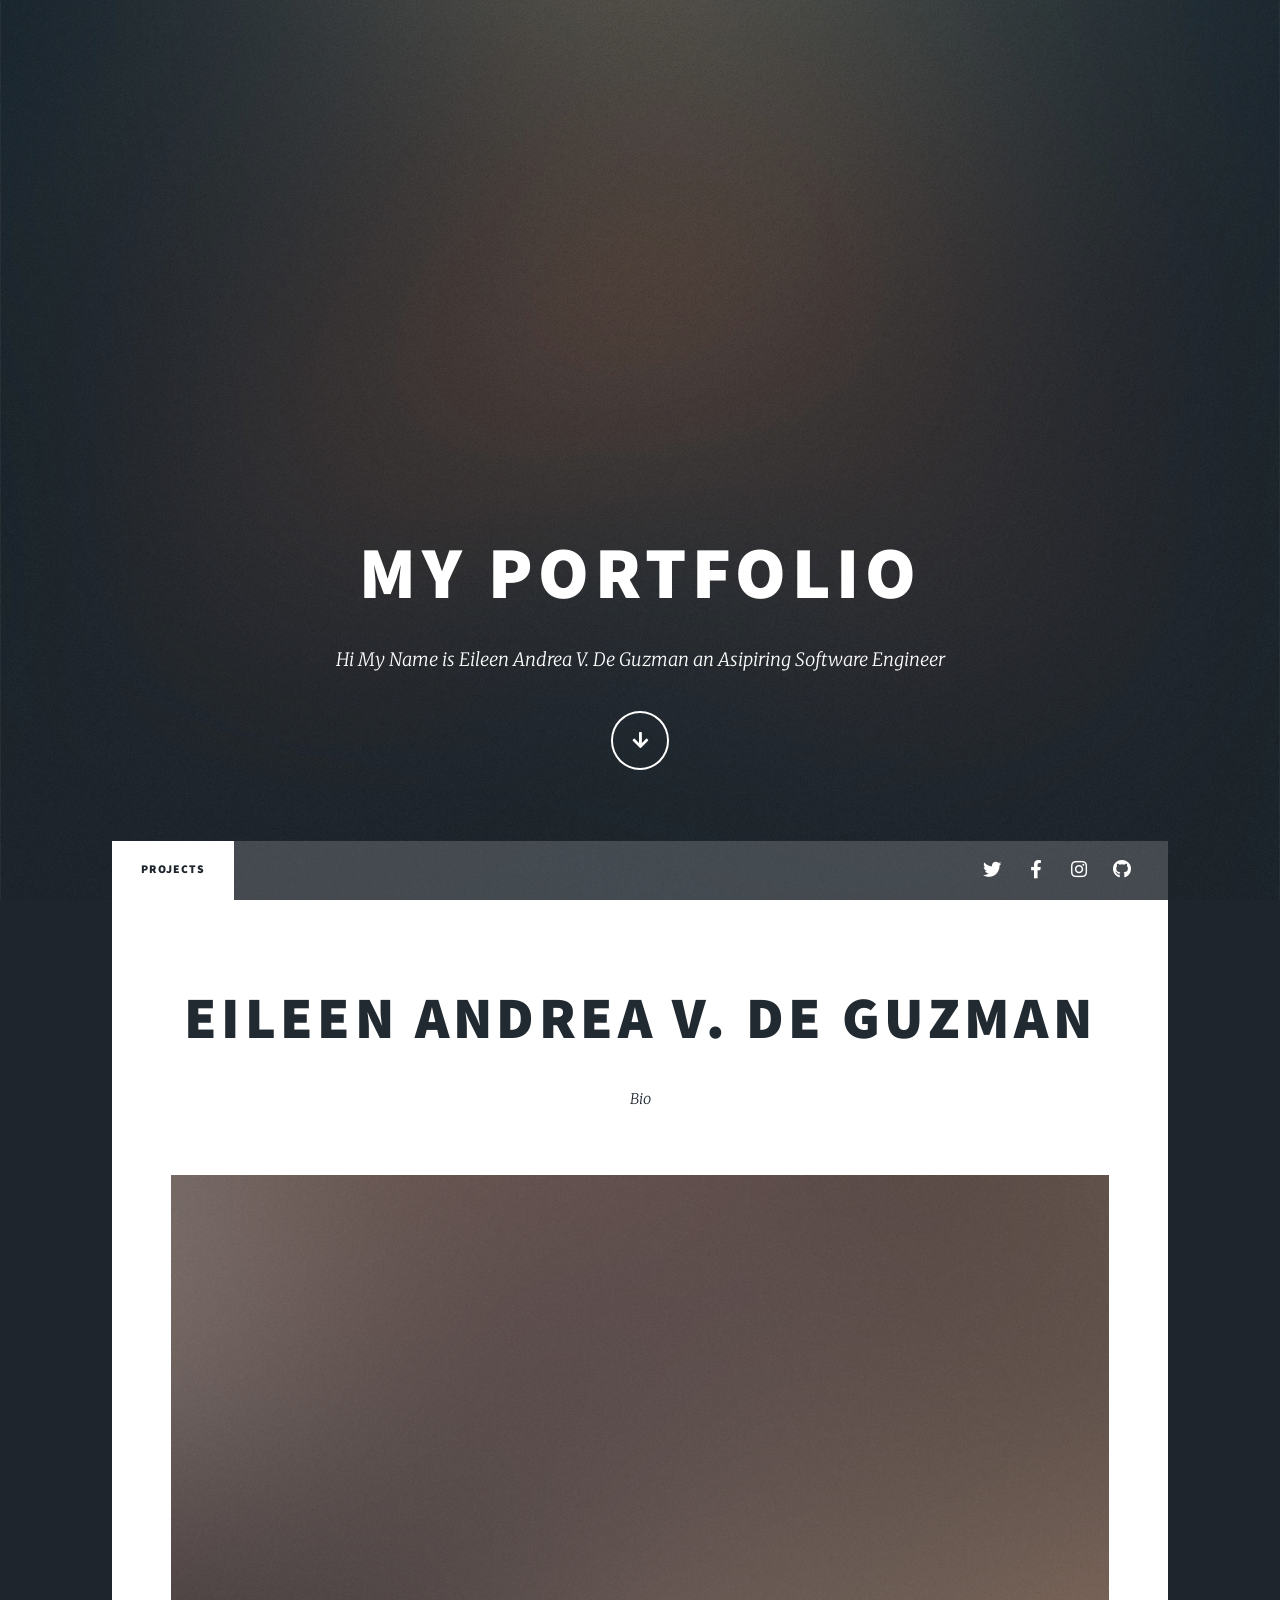
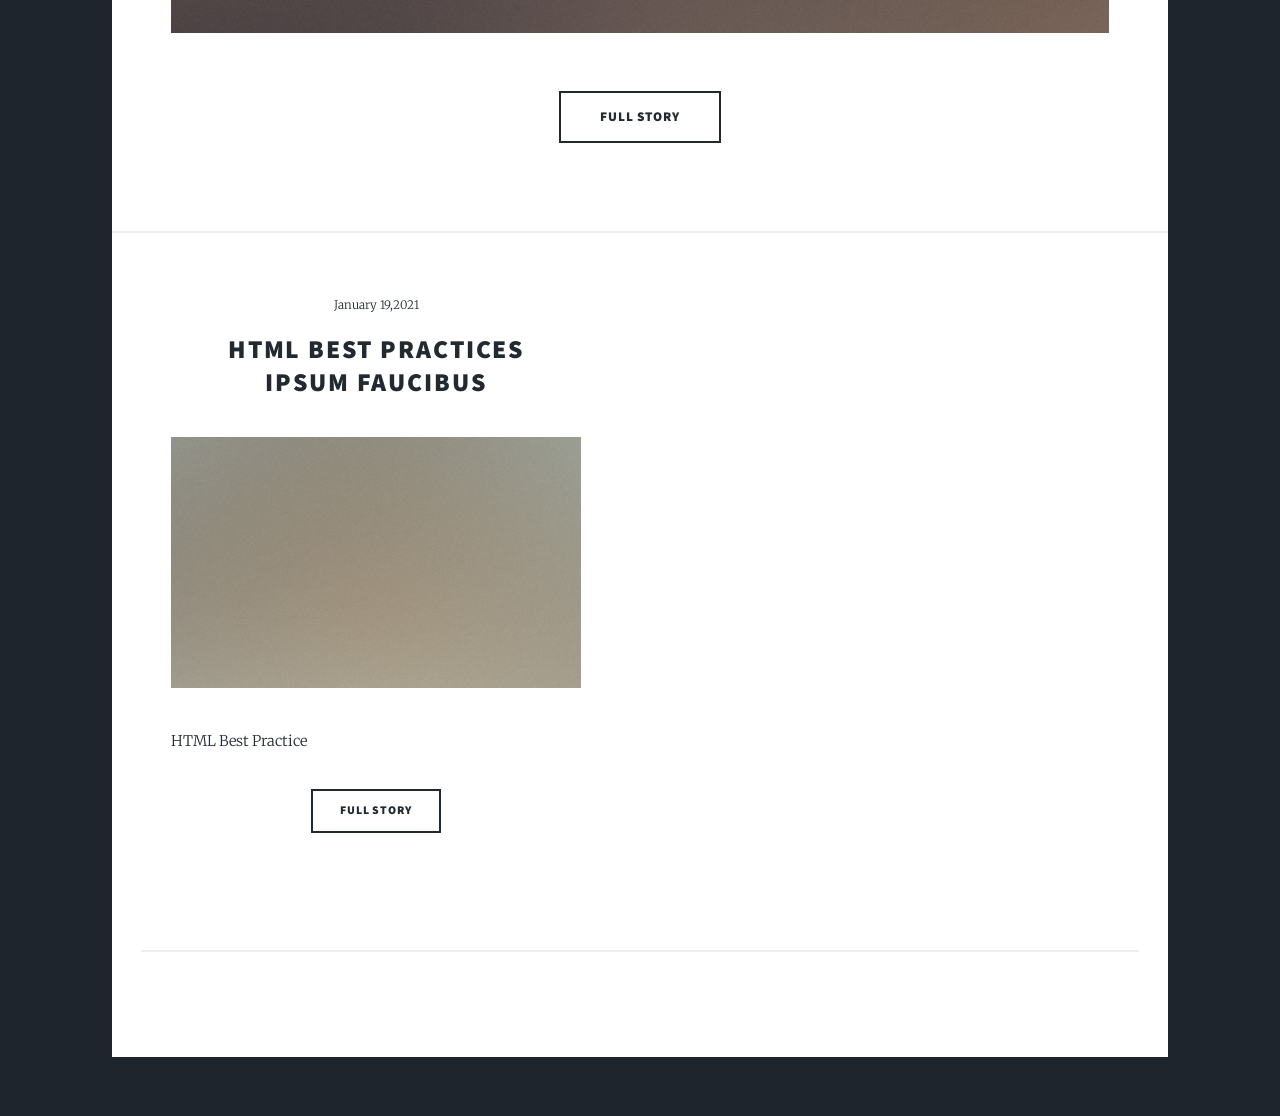
==== index.html @ 1e039e6c "portfolio" ====
<!DOCTYPE HTML>
<!--
	Massively by HTML5 UP
	html5up.net | @ajlkn
	Free for personal and commercial use under the CCA 3.0 license (html5up.net/license)
-->
<html>
	<head>
		<title>My Portfolio</title>
		<meta charset="utf-8" />
		<meta name="viewport" content="width=device-width, initial-scale=1, user-scalable=no" />
		<link rel="stylesheet" href="assets/css/main.css" />
		<noscript><link rel="stylesheet" href="assets/css/noscript.css" /></noscript>
	</head>
	<body class="is-preload">

		<!-- Wrapper -->
			<div id="wrapper" class="fade-in">

				<!-- Intro -->
					<div id="intro">
						<h1>My Portfolio</h1>
						<p>Hi My Name is Eileen Andrea V. De Guzman an Asipiring Software Engineer</p>
						<ul class="actions">
							<li><a href="#header" class="button icon solid solo fa-arrow-down scrolly">Continue</a></li>
						</ul>
					</div>

				<!-- Header -->
					<header id="header">
						<a href="index.html" class="logo">Massively</a>
					</header>

				<!-- Nav -->
					<nav id="nav">
						<ul class="links">
							<li class="active"><a href="index.html">Projects</a></li>
							
						</ul>
						<ul class="icons">
							<li><a href="#" class="icon brands fa-twitter"><span class="label">Twitter</span></a></li>
							<li><a href="#" class="icon brands fa-facebook-f"><span class="label">Facebook</span></a></li>
							<li><a href="#" class="icon brands fa-instagram"><span class="label">Instagram</span></a></li>
							<li><a href="#" class="icon brands fa-github"><span class="label">GitHub</span></a></li>
						</ul>
					</nav>

				<!-- Main -->
					<div id="main">

						<!-- Featured Post -->
							<article class="post featured">
								<header class="major">
									<h2><a href="#">Eileen Andrea V. De Guzman</a></h2>
									<p>Bio</p>
								</header>
								<a href="#" class="image main"><img src="images/pic01.jpg" alt="" /></a>
								<ul class="actions special">
									<li><a href="#" class="button large">Full Story</a></li>
								</ul>
							</article>

						<!-- Posts -->
							<section class="posts">
								<article>
									<header>
										<span class="date">January 19,2021</span>
										<h2><a href="#">HTML Best Practices<br />
										ipsum faucibus</a></h2>
									</header>
									<a href="#" class="image fit"><img src="images/pic02.jpg" alt="" /></a>
									<p>HTML Best Practice</p>
									<ul class="actions special">
										<li><a href="#" class="button">Full Story</a></li>
									</ul>
								</article>
								
							</section>

						<!-- Footer -->

				<!-- Copyright -->
					<div id="copyright">
						<ul><li>&copy; Untitled</li><li>Design: <a href="https://html5up.net">HTML5 UP</a></li></ul>
					</div>

			</div>

		<!-- Scripts -->
			<script src="assets/js/jquery.min.js"></script>
			<script src="assets/js/jquery.scrollex.min.js"></script>
			<script src="assets/js/jquery.scrolly.min.js"></script>
			<script src="assets/js/browser.min.js"></script>
			<script src="assets/js/breakpoints.min.js"></script>
			<script src="assets/js/util.js"></script>
			<script src="assets/js/main.js"></script>

	</body>
</html>
---- assets/css/main.css ----
@import url(fontawesome-all.min.css);
@import url("https://fonts.googleapis.com/css?family=Merriweather:300,700,300italic,700italic|Source+Sans+Pro:900");

/*
	Massively by HTML5 UP
	html5up.net | @ajlkn
	Free for personal and commercial use under the CCA 3.0 license (html5up.net/license)
*/

html, body, div, span, applet, object,
iframe, h1, h2, h3, h4, h5, h6, p, blockquote,
pre, a, abbr, acronym, address, big, cite,
code, del, dfn, em, img, ins, kbd, q, s, samp,
small, strike, strong, sub, sup, tt, var, b,
u, i, center, dl, dt, dd, ol, ul, li, fieldset,
form, label, legend, table, caption, tbody,
tfoot, thead, tr, th, td, article, aside,
canvas, details, embed, figure, figcaption,
footer, header, hgroup, menu, nav, output, ruby,
section, summary, time, mark, audio, video {
	margin: 0;
	padding: 0;
	border: 0;
	font-size: 100%;
	font: inherit;
	vertical-align: baseline;}

article, aside, details, figcaption, figure,
footer, header, hgroup, menu, nav, section {
	display: block;}

body {
	line-height: 1;
}

ol, ul {
	list-style: none;
}

blockquote, q {
	quotes: none;
}

	blockquote:before, blockquote:after, q:before, q:after {
		content: '';
		content: none;
	}

table {
	border-collapse: collapse;
	border-spacing: 0;
}

body {
	-webkit-text-size-adjust: none;
}

mark {
	background-color: transparent;
	color: inherit;
}

input::-moz-focus-inner {
	border: 0;
	padding: 0;
}

input, select, textarea {
	-moz-appearance: none;
	-webkit-appearance: none;
	-ms-appearance: none;
	appearance: none;
}

/* Basic */

	@-ms-viewport {
		width: device-width;
	}

	body {
		-ms-overflow-style: scrollbar;
	}

	@media screen and (max-width: 480px) {

		html, body {
			min-width: 320px;
		}

	}

	html {
		box-sizing: border-box;
	}

	*, *:before, *:after {
		box-sizing: inherit;
	}

	body {
		background-color: #1e252d;
	}

		body.is-preload *, body.is-preload *:before, body.is-preload *:after {
			-moz-animation: none !important;
			-webkit-animation: none !important;
			-ms-animation: none !important;
			animation: none !important;
			-moz-transition: none !important;
			-webkit-transition: none !important;
			-ms-transition: none !important;
			transition: none !important;
		}

/* Type */

	html {
		font-size: 16pt;
	}

		@media screen and (max-width: 1680px) {

			html {
				font-size: 12pt;
			}

		}

		@media screen and (max-width: 1280px) {

			html {
				font-size: 11pt;
			}

		}

		@media screen and (max-width: 360px) {

			html {
				font-size: 10pt;
			}

		}

	body {
		color: #212931;
	}

	body, input, select, textarea {
		font-family: "Merriweather", Georgia, serif;
		font-weight: 300;
		font-size: 1rem;
		line-height: 2.375;
	}

	a {
		-moz-transition: color 0.2s ease-in-out, background-color 0.2s ease-in-out, border-color 0.2s ease-in-out, box-shadow 0.2s ease-in-out;
		-webkit-transition: color 0.2s ease-in-out, background-color 0.2s ease-in-out, border-color 0.2s ease-in-out, box-shadow 0.2s ease-in-out;
		-ms-transition: color 0.2s ease-in-out, background-color 0.2s ease-in-out, border-color 0.2s ease-in-out, box-shadow 0.2s ease-in-out;
		transition: color 0.2s ease-in-out, background-color 0.2s ease-in-out, border-color 0.2s ease-in-out, box-shadow 0.2s ease-in-out;
		border-bottom: dotted 1px;
		text-decoration: none;
	}

		a:hover {
			border-bottom-color: transparent;
		}

	strong, b {
		font-weight: 600;
	}

	em, i {
		font-style: italic;
	}

	p {
		text-align: justify;
		margin: 0 0 2rem 0;
	}

	h1, h2, h3, h4, h5, h6 {
		font-family: "Source Sans Pro", Helvetica, sans-serif;
		font-weight: 900;
		line-height: 1.5;
		letter-spacing: 0.075em;
		text-transform: uppercase;
		margin: 0 0 1rem 0;
	}

		h1 a, h2 a, h3 a, h4 a, h5 a, h6 a {
			border-bottom: 0;
			color: inherit;
			text-decoration: none;
		}

	h1 {
		font-size: 4rem;
		line-height: 1.1;
		margin: 0 0 2rem 0;
	}

	h2 {
		font-size: 1.75rem;
		line-height: 1.3;
		margin: 0 0 1.5rem 0;
	}

	h3 {
		font-size: 1.25rem;
		margin: 0 0 1.5rem 0;
	}

	h4 {
		font-size: 1rem;
	}

	h5 {
		font-size: 0.9rem;
	}

	h6 {
		font-size: 0.8rem;
	}

	sub {
		font-size: 0.8rem;
		position: relative;
		top: 0.5rem;
	}

	sup {
		font-size: 0.8rem;
		position: relative;
		top: -0.5rem;
	}

	blockquote {
		border-left: solid 4px;
		font-style: italic;
		margin: 0 0 2rem 0;
		padding: 0.5rem 0 0.5rem 2rem;
	}

	code {
		border: solid 2px;
		font-family: "Courier New", monospace;
		font-size: 0.9rem;
		margin: 0 0.25rem;
		padding: 0.25rem 0.65rem;
	}

	pre {
		-webkit-overflow-scrolling: touch;
		font-family: "Courier New", monospace;
		font-size: 0.9rem;
		margin: 0 0 2rem 0;
	}

		pre code {
			display: block;
			line-height: 1.75;
			padding: 1rem 1.5rem;
			overflow-x: auto;
		}

	hr {
		border: 0;
		border-bottom: solid 2px;
		margin: 3rem 0;
	}

		hr.major {
			margin: 5rem 0;
		}

	.align-left {
		text-align: left;
	}

	.align-center {
		text-align: center;
	}

	.align-right {
		text-align: right;
	}

	input, select, textarea {
		color: #212931;
	}

	a {
		color: #212931;
		border-bottom-color: rgba(33, 41, 49, 0.5);
	}

		a:hover {
			border-bottom-color: transparent;
			color: #18bfef !important;
		}

	strong, b {
		color: #212931;
	}

	h1, h2, h3, h4, h5, h6 {
		color: #212931;
	}

	blockquote {
		border-left-color: #eeeeee;
	}

	code {
		background: rgba(220, 220, 220, 0.25);
		border-color: #eeeeee;
	}

	hr {
		border-bottom-color: #eeeeee;
	}

/* Row */

	.row {
		display: flex;
		flex-wrap: wrap;
		box-sizing: border-box;
		align-items: stretch;
	}

		.row > * {
			box-sizing: border-box;
		}

		.row.gtr-uniform > * > :last-child {
			margin-bottom: 0;
		}

		.row.aln-left {
			justify-content: flex-start;
		}

		.row.aln-center {
			justify-content: center;
		}

		.row.aln-right {
			justify-content: flex-end;
		}

		.row.aln-top {
			align-items: flex-start;
		}

		.row.aln-middle {
			align-items: center;
		}

		.row.aln-bottom {
			align-items: flex-end;
		}

		.row > .imp {
			order: -1;
		}

		.row > .col-1 {
			width: 8.33333%;
		}

		.row > .off-1 {
			margin-left: 8.33333%;
		}

		.row > .col-2 {
			width: 16.66667%;
		}

		.row > .off-2 {
			margin-left: 16.66667%;
		}

		.row > .col-3 {
			width: 25%;
		}

		.row > .off-3 {
			margin-left: 25%;
		}

		.row > .col-4 {
			width: 33.33333%;
		}

		.row > .off-4 {
			margin-left: 33.33333%;
		}

		.row > .col-5 {
			width: 41.66667%;
		}

		.row > .off-5 {
			margin-left: 41.66667%;
		}

		.row > .col-6 {
			width: 50%;
		}

		.row > .off-6 {
			margin-left: 50%;
		}

		.row > .col-7 {
			width: 58.33333%;
		}

		.row > .off-7 {
			margin-left: 58.33333%;
		}

		.row > .col-8 {
			width: 66.66667%;
		}

		.row > .off-8 {
			margin-left: 66.66667%;
		}

		.row > .col-9 {
			width: 75%;
		}

		.row > .off-9 {
			margin-left: 75%;
		}

		.row > .col-10 {
			width: 83.33333%;
		}

		.row > .off-10 {
			margin-left: 83.33333%;
		}

		.row > .col-11 {
			width: 91.66667%;
		}

		.row > .off-11 {
			margin-left: 91.66667%;
		}

		.row > .col-12 {
			width: 100%;
		}

		.row > .off-12 {
			margin-left: 100%;
		}

		.row.gtr-0 {
			margin-top: 0;
			margin-left: 0rem;
		}

			.row.gtr-0 > * {
				padding: 0 0 0 0rem;
			}

			.row.gtr-0.gtr-uniform {
				margin-top: 0rem;
			}

				.row.gtr-0.gtr-uniform > * {
					padding-top: 0rem;
				}

		.row.gtr-25 {
			margin-top: 0;
			margin-left: -0.375rem;
		}

			.row.gtr-25 > * {
				padding: 0 0 0 0.375rem;
			}

			.row.gtr-25.gtr-uniform {
				margin-top: -0.375rem;
			}

				.row.gtr-25.gtr-uniform > * {
					padding-top: 0.375rem;
				}

		.row.gtr-50 {
			margin-top: 0;
			margin-left: -0.75rem;
		}

			.row.gtr-50 > * {
				padding: 0 0 0 0.75rem;
			}

			.row.gtr-50.gtr-uniform {
				margin-top: -0.75rem;
			}

				.row.gtr-50.gtr-uniform > * {
					padding-top: 0.75rem;
				}

		.row {
			margin-top: 0;
			margin-left: -1.5rem;
		}

			.row > * {
				padding: 0 0 0 1.5rem;
			}

			.row.gtr-uniform {
				margin-top: -1.5rem;
			}

				.row.gtr-uniform > * {
					padding-top: 1.5rem;
				}

		.row.gtr-150 {
			margin-top: 0;
			margin-left: -2.25rem;
		}

			.row.gtr-150 > * {
				padding: 0 0 0 2.25rem;
			}

			.row.gtr-150.gtr-uniform {
				margin-top: -2.25rem;
			}

				.row.gtr-150.gtr-uniform > * {
					padding-top: 2.25rem;
				}

		.row.gtr-200 {
			margin-top: 0;
			margin-left: -3rem;
		}

			.row.gtr-200 > * {
				padding: 0 0 0 3rem;
			}

			.row.gtr-200.gtr-uniform {
				margin-top: -3rem;
			}

				.row.gtr-200.gtr-uniform > * {
					padding-top: 3rem;
				}

		@media screen and (max-width: 1680px) {

			.row {
				display: flex;
				flex-wrap: wrap;
				box-sizing: border-box;
				align-items: stretch;
			}

				.row > * {
					box-sizing: border-box;
				}

				.row.gtr-uniform > * > :last-child {
					margin-bottom: 0;
				}

				.row.aln-left {
					justify-content: flex-start;
				}

				.row.aln-center {
					justify-content: center;
				}

				.row.aln-right {
					justify-content: flex-end;
				}

				.row.aln-top {
					align-items: flex-start;
				}

				.row.aln-middle {
					align-items: center;
				}

				.row.aln-bottom {
					align-items: flex-end;
				}

				.row > .imp-xlarge {
					order: -1;
				}

				.row > .col-1-xlarge {
					width: 8.33333%;
				}

				.row > .off-1-xlarge {
					margin-left: 8.33333%;
				}

				.row > .col-2-xlarge {
					width: 16.66667%;
				}

				.row > .off-2-xlarge {
					margin-left: 16.66667%;
				}

				.row > .col-3-xlarge {
					width: 25%;
				}

				.row > .off-3-xlarge {
					margin-left: 25%;
				}

				.row > .col-4-xlarge {
					width: 33.33333%;
				}

				.row > .off-4-xlarge {
					margin-left: 33.33333%;
				}

				.row > .col-5-xlarge {
					width: 41.66667%;
				}

				.row > .off-5-xlarge {
					margin-left: 41.66667%;
				}

				.row > .col-6-xlarge {
					width: 50%;
				}

				.row > .off-6-xlarge {
					margin-left: 50%;
				}

				.row > .col-7-xlarge {
					width: 58.33333%;
				}

				.row > .off-7-xlarge {
					margin-left: 58.33333%;
				}

				.row > .col-8-xlarge {
					width: 66.66667%;
				}

				.row > .off-8-xlarge {
					margin-left: 66.66667%;
				}

				.row > .col-9-xlarge {
					width: 75%;
				}

				.row > .off-9-xlarge {
					margin-left: 75%;
				}

				.row > .col-10-xlarge {
					width: 83.33333%;
				}

				.row > .off-10-xlarge {
					margin-left: 83.33333%;
				}

				.row > .col-11-xlarge {
					width: 91.66667%;
				}

				.row > .off-11-xlarge {
					margin-left: 91.66667%;
				}

				.row > .col-12-xlarge {
					width: 100%;
				}

				.row > .off-12-xlarge {
					margin-left: 100%;
				}

				.row.gtr-0 {
					margin-top: 0;
					margin-left: 0rem;
				}

					.row.gtr-0 > * {
						padding: 0 0 0 0rem;
					}

					.row.gtr-0.gtr-uniform {
						margin-top: 0rem;
					}

						.row.gtr-0.gtr-uniform > * {
							padding-top: 0rem;
						}

				.row.gtr-25 {
					margin-top: 0;
					margin-left: -0.375rem;
				}

					.row.gtr-25 > * {
						padding: 0 0 0 0.375rem;
					}

					.row.gtr-25.gtr-uniform {
						margin-top: -0.375rem;
					}

						.row.gtr-25.gtr-uniform > * {
							padding-top: 0.375rem;
						}

				.row.gtr-50 {
					margin-top: 0;
					margin-left: -0.75rem;
				}

					.row.gtr-50 > * {
						padding: 0 0 0 0.75rem;
					}

					.row.gtr-50.gtr-uniform {
						margin-top: -0.75rem;
					}

						.row.gtr-50.gtr-uniform > * {
							padding-top: 0.75rem;
						}

				.row {
					margin-top: 0;
					margin-left: -1.5rem;
				}

					.row > * {
						padding: 0 0 0 1.5rem;
					}

					.row.gtr-uniform {
						margin-top: -1.5rem;
					}

						.row.gtr-uniform > * {
							padding-top: 1.5rem;
						}

				.row.gtr-150 {
					margin-top: 0;
					margin-left: -2.25rem;
				}

					.row.gtr-150 > * {
						padding: 0 0 0 2.25rem;
					}

					.row.gtr-150.gtr-uniform {
						margin-top: -2.25rem;
					}

						.row.gtr-150.gtr-uniform > * {
							padding-top: 2.25rem;
						}

				.row.gtr-200 {
					margin-top: 0;
					margin-left: -3rem;
				}

					.row.gtr-200 > * {
						padding: 0 0 0 3rem;
					}

					.row.gtr-200.gtr-uniform {
						margin-top: -3rem;
					}

						.row.gtr-200.gtr-uniform > * {
							padding-top: 3rem;
						}

		}

		@media screen and (max-width: 1280px) {

			.row {
				display: flex;
				flex-wrap: wrap;
				box-sizing: border-box;
				align-items: stretch;
			}

				.row > * {
					box-sizing: border-box;
				}

				.row.gtr-uniform > * > :last-child {
					margin-bottom: 0;
				}

				.row.aln-left {
					justify-content: flex-start;
				}

				.row.aln-center {
					justify-content: center;
				}

				.row.aln-right {
					justify-content: flex-end;
				}

				.row.aln-top {
					align-items: flex-start;
				}

				.row.aln-middle {
					align-items: center;
				}

				.row.aln-bottom {
					align-items: flex-end;
				}

				.row > .imp-large {
					order: -1;
				}

				.row > .col-1-large {
					width: 8.33333%;
				}

				.row > .off-1-large {
					margin-left: 8.33333%;
				}

				.row > .col-2-large {
					width: 16.66667%;
				}

				.row > .off-2-large {
					margin-left: 16.66667%;
				}

				.row > .col-3-large {
					width: 25%;
				}

				.row > .off-3-large {
					margin-left: 25%;
				}

				.row > .col-4-large {
					width: 33.33333%;
				}

				.row > .off-4-large {
					margin-left: 33.33333%;
				}

				.row > .col-5-large {
					width: 41.66667%;
				}

				.row > .off-5-large {
					margin-left: 41.66667%;
				}

				.row > .col-6-large {
					width: 50%;
				}

				.row > .off-6-large {
					margin-left: 50%;
				}

				.row > .col-7-large {
					width: 58.33333%;
				}

				.row > .off-7-large {
					margin-left: 58.33333%;
				}

				.row > .col-8-large {
					width: 66.66667%;
				}

				.row > .off-8-large {
					margin-left: 66.66667%;
				}

				.row > .col-9-large {
					width: 75%;
				}

				.row > .off-9-large {
					margin-left: 75%;
				}

				.row > .col-10-large {
					width: 83.33333%;
				}

				.row > .off-10-large {
					margin-left: 83.33333%;
				}

				.row > .col-11-large {
					width: 91.66667%;
				}

				.row > .off-11-large {
					margin-left: 91.66667%;
				}

				.row > .col-12-large {
					width: 100%;
				}

				.row > .off-12-large {
					margin-left: 100%;
				}

				.row.gtr-0 {
					margin-top: 0;
					margin-left: 0rem;
				}

					.row.gtr-0 > * {
						padding: 0 0 0 0rem;
					}

					.row.gtr-0.gtr-uniform {
						margin-top: 0rem;
					}

						.row.gtr-0.gtr-uniform > * {
							padding-top: 0rem;
						}

				.row.gtr-25 {
					margin-top: 0;
					margin-left: -0.375rem;
				}

					.row.gtr-25 > * {
						padding: 0 0 0 0.375rem;
					}

					.row.gtr-25.gtr-uniform {
						margin-top: -0.375rem;
					}

						.row.gtr-25.gtr-uniform > * {
							padding-top: 0.375rem;
						}

				.row.gtr-50 {
					margin-top: 0;
					margin-left: -0.75rem;
				}

					.row.gtr-50 > * {
						padding: 0 0 0 0.75rem;
					}

					.row.gtr-50.gtr-uniform {
						margin-top: -0.75rem;
					}

						.row.gtr-50.gtr-uniform > * {
							padding-top: 0.75rem;
						}

				.row {
					margin-top: 0;
					margin-left: -1.5rem;
				}

					.row > * {
						padding: 0 0 0 1.5rem;
					}

					.row.gtr-uniform {
						margin-top: -1.5rem;
					}

						.row.gtr-uniform > * {
							padding-top: 1.5rem;
						}

				.row.gtr-150 {
					margin-top: 0;
					margin-left: -2.25rem;
				}

					.row.gtr-150 > * {
						padding: 0 0 0 2.25rem;
					}

					.row.gtr-150.gtr-uniform {
						margin-top: -2.25rem;
					}

						.row.gtr-150.gtr-uniform > * {
							padding-top: 2.25rem;
						}

				.row.gtr-200 {
					margin-top: 0;
					margin-left: -3rem;
				}

					.row.gtr-200 > * {
						padding: 0 0 0 3rem;
					}

					.row.gtr-200.gtr-uniform {
						margin-top: -3rem;
					}

						.row.gtr-200.gtr-uniform > * {
							padding-top: 3rem;
						}

		}

		@media screen and (max-width: 980px) {

			.row {
				display: flex;
				flex-wrap: wrap;
				box-sizing: border-box;
				align-items: stretch;
			}

				.row > * {
					box-sizing: border-box;
				}

				.row.gtr-uniform > * > :last-child {
					margin-bottom: 0;
				}

				.row.aln-left {
					justify-content: flex-start;
				}

				.row.aln-center {
					justify-content: center;
				}

				.row.aln-right {
					justify-content: flex-end;
				}

				.row.aln-top {
					align-items: flex-start;
				}

				.row.aln-middle {
					align-items: center;
				}

				.row.aln-bottom {
					align-items: flex-end;
				}

				.row > .imp-medium {
					order: -1;
				}

				.row > .col-1-medium {
					width: 8.33333%;
				}

				.row > .off-1-medium {
					margin-left: 8.33333%;
				}

				.row > .col-2-medium {
					width: 16.66667%;
				}

				.row > .off-2-medium {
					margin-left: 16.66667%;
				}

				.row > .col-3-medium {
					width: 25%;
				}

				.row > .off-3-medium {
					margin-left: 25%;
				}

				.row > .col-4-medium {
					width: 33.33333%;
				}

				.row > .off-4-medium {
					margin-left: 33.33333%;
				}

				.row > .col-5-medium {
					width: 41.66667%;
				}

				.row > .off-5-medium {
					margin-left: 41.66667%;
				}

				.row > .col-6-medium {
					width: 50%;
				}

				.row > .off-6-medium {
					margin-left: 50%;
				}

				.row > .col-7-medium {
					width: 58.33333%;
				}

				.row > .off-7-medium {
					margin-left: 58.33333%;
				}

				.row > .col-8-medium {
					width: 66.66667%;
				}

				.row > .off-8-medium {
					margin-left: 66.66667%;
				}

				.row > .col-9-medium {
					width: 75%;
				}

				.row > .off-9-medium {
					margin-left: 75%;
				}

				.row > .col-10-medium {
					width: 83.33333%;
				}

				.row > .off-10-medium {
					margin-left: 83.33333%;
				}

				.row > .col-11-medium {
					width: 91.66667%;
				}

				.row > .off-11-medium {
					margin-left: 91.66667%;
				}

				.row > .col-12-medium {
					width: 100%;
				}

				.row > .off-12-medium {
					margin-left: 100%;
				}

				.row.gtr-0 {
					margin-top: 0;
					margin-left: 0rem;
				}

					.row.gtr-0 > * {
						padding: 0 0 0 0rem;
					}

					.row.gtr-0.gtr-uniform {
						margin-top: 0rem;
					}

						.row.gtr-0.gtr-uniform > * {
							padding-top: 0rem;
						}

				.row.gtr-25 {
					margin-top: 0;
					margin-left: -0.375rem;
				}

					.row.gtr-25 > * {
						padding: 0 0 0 0.375rem;
					}

					.row.gtr-25.gtr-uniform {
						margin-top: -0.375rem;
					}

						.row.gtr-25.gtr-uniform > * {
							padding-top: 0.375rem;
						}

				.row.gtr-50 {
					margin-top: 0;
					margin-left: -0.75rem;
				}

					.row.gtr-50 > * {
						padding: 0 0 0 0.75rem;
					}

					.row.gtr-50.gtr-uniform {
						margin-top: -0.75rem;
					}

						.row.gtr-50.gtr-uniform > * {
							padding-top: 0.75rem;
						}

				.row {
					margin-top: 0;
					margin-left: -1.5rem;
				}

					.row > * {
						padding: 0 0 0 1.5rem;
					}

					.row.gtr-uniform {
						margin-top: -1.5rem;
					}

						.row.gtr-uniform > * {
							padding-top: 1.5rem;
						}

				.row.gtr-150 {
					margin-top: 0;
					margin-left: -2.25rem;
				}

					.row.gtr-150 > * {
						padding: 0 0 0 2.25rem;
					}

					.row.gtr-150.gtr-uniform {
						margin-top: -2.25rem;
					}

						.row.gtr-150.gtr-uniform > * {
							padding-top: 2.25rem;
						}

				.row.gtr-200 {
					margin-top: 0;
					margin-left: -3rem;
				}

					.row.gtr-200 > * {
						padding: 0 0 0 3rem;
					}

					.row.gtr-200.gtr-uniform {
						margin-top: -3rem;
					}

						.row.gtr-200.gtr-uniform > * {
							padding-top: 3rem;
						}

		}

		@media screen and (max-width: 736px) {

			.row {
				display: flex;
				flex-wrap: wrap;
				box-sizing: border-box;
				align-items: stretch;
			}

				.row > * {
					box-sizing: border-box;
				}

				.row.gtr-uniform > * > :last-child {
					margin-bottom: 0;
				}

				.row.aln-left {
					justify-content: flex-start;
				}

				.row.aln-center {
					justify-content: center;
				}

				.row.aln-right {
					justify-content: flex-end;
				}

				.row.aln-top {
					align-items: flex-start;
				}

				.row.aln-middle {
					align-items: center;
				}

				.row.aln-bottom {
					align-items: flex-end;
				}

				.row > .imp-small {
					order: -1;
				}

				.row > .col-1-small {
					width: 8.33333%;
				}

				.row > .off-1-small {
					margin-left: 8.33333%;
				}

				.row > .col-2-small {
					width: 16.66667%;
				}

				.row > .off-2-small {
					margin-left: 16.66667%;
				}

				.row > .col-3-small {
					width: 25%;
				}

				.row > .off-3-small {
					margin-left: 25%;
				}

				.row > .col-4-small {
					width: 33.33333%;
				}

				.row > .off-4-small {
					margin-left: 33.33333%;
				}

				.row > .col-5-small {
					width: 41.66667%;
				}

				.row > .off-5-small {
					margin-left: 41.66667%;
				}

				.row > .col-6-small {
					width: 50%;
				}

				.row > .off-6-small {
					margin-left: 50%;
				}

				.row > .col-7-small {
					width: 58.33333%;
				}

				.row > .off-7-small {
					margin-left: 58.33333%;
				}

				.row > .col-8-small {
					width: 66.66667%;
				}

				.row > .off-8-small {
					margin-left: 66.66667%;
				}

				.row > .col-9-small {
					width: 75%;
				}

				.row > .off-9-small {
					margin-left: 75%;
				}

				.row > .col-10-small {
					width: 83.33333%;
				}

				.row > .off-10-small {
					margin-left: 83.33333%;
				}

				.row > .col-11-small {
					width: 91.66667%;
				}

				.row > .off-11-small {
					margin-left: 91.66667%;
				}

				.row > .col-12-small {
					width: 100%;
				}

				.row > .off-12-small {
					margin-left: 100%;
				}

				.row.gtr-0 {
					margin-top: 0;
					margin-left: 0rem;
				}

					.row.gtr-0 > * {
						padding: 0 0 0 0rem;
					}

					.row.gtr-0.gtr-uniform {
						margin-top: 0rem;
					}

						.row.gtr-0.gtr-uniform > * {
							padding-top: 0rem;
						}

				.row.gtr-25 {
					margin-top: 0;
					margin-left: -0.375rem;
				}

					.row.gtr-25 > * {
						padding: 0 0 0 0.375rem;
					}

					.row.gtr-25.gtr-uniform {
						margin-top: -0.375rem;
					}

						.row.gtr-25.gtr-uniform > * {
							padding-top: 0.375rem;
						}

				.row.gtr-50 {
					margin-top: 0;
					margin-left: -0.75rem;
				}

					.row.gtr-50 > * {
						padding: 0 0 0 0.75rem;
					}

					.row.gtr-50.gtr-uniform {
						margin-top: -0.75rem;
					}

						.row.gtr-50.gtr-uniform > * {
							padding-top: 0.75rem;
						}

				.row {
					margin-top: 0;
					margin-left: -1.5rem;
				}

					.row > * {
						padding: 0 0 0 1.5rem;
					}

					.row.gtr-uniform {
						margin-top: -1.5rem;
					}

						.row.gtr-uniform > * {
							padding-top: 1.5rem;
						}

				.row.gtr-150 {
					margin-top: 0;
					margin-left: -2.25rem;
				}

					.row.gtr-150 > * {
						padding: 0 0 0 2.25rem;
					}

					.row.gtr-150.gtr-uniform {
						margin-top: -2.25rem;
					}

						.row.gtr-150.gtr-uniform > * {
							padding-top: 2.25rem;
						}

				.row.gtr-200 {
					margin-top: 0;
					margin-left: -3rem;
				}

					.row.gtr-200 > * {
						padding: 0 0 0 3rem;
					}

					.row.gtr-200.gtr-uniform {
						margin-top: -3rem;
					}

						.row.gtr-200.gtr-uniform > * {
							padding-top: 3rem;
						}

		}

		@media screen and (max-width: 480px) {

			.row {
				display: flex;
				flex-wrap: wrap;
				box-sizing: border-box;
				align-items: stretch;
			}

				.row > * {
					box-sizing: border-box;
				}

				.row.gtr-uniform > * > :last-child {
					margin-bottom: 0;
				}

				.row.aln-left {
					justify-content: flex-start;
				}

				.row.aln-center {
					justify-content: center;
				}

				.row.aln-right {
					justify-content: flex-end;
				}

				.row.aln-top {
					align-items: flex-start;
				}

				.row.aln-middle {
					align-items: center;
				}

				.row.aln-bottom {
					align-items: flex-end;
				}

				.row > .imp-xsmall {
					order: -1;
				}

				.row > .col-1-xsmall {
					width: 8.33333%;
				}

				.row > .off-1-xsmall {
					margin-left: 8.33333%;
				}

				.row > .col-2-xsmall {
					width: 16.66667%;
				}

				.row > .off-2-xsmall {
					margin-left: 16.66667%;
				}

				.row > .col-3-xsmall {
					width: 25%;
				}

				.row > .off-3-xsmall {
					margin-left: 25%;
				}

				.row > .col-4-xsmall {
					width: 33.33333%;
				}

				.row > .off-4-xsmall {
					margin-left: 33.33333%;
				}

				.row > .col-5-xsmall {
					width: 41.66667%;
				}

				.row > .off-5-xsmall {
					margin-left: 41.66667%;
				}

				.row > .col-6-xsmall {
					width: 50%;
				}

				.row > .off-6-xsmall {
					margin-left: 50%;
				}

				.row > .col-7-xsmall {
					width: 58.33333%;
				}

				.row > .off-7-xsmall {
					margin-left: 58.33333%;
				}

				.row > .col-8-xsmall {
					width: 66.66667%;
				}

				.row > .off-8-xsmall {
					margin-left: 66.66667%;
				}

				.row > .col-9-xsmall {
					width: 75%;
				}

				.row > .off-9-xsmall {
					margin-left: 75%;
				}

				.row > .col-10-xsmall {
					width: 83.33333%;
				}

				.row > .off-10-xsmall {
					margin-left: 83.33333%;
				}

				.row > .col-11-xsmall {
					width: 91.66667%;
				}

				.row > .off-11-xsmall {
					margin-left: 91.66667%;
				}

				.row > .col-12-xsmall {
					width: 100%;
				}

				.row > .off-12-xsmall {
					margin-left: 100%;
				}

				.row.gtr-0 {
					margin-top: 0;
					margin-left: 0rem;
				}

					.row.gtr-0 > * {
						padding: 0 0 0 0rem;
					}

					.row.gtr-0.gtr-uniform {
						margin-top: 0rem;
					}

						.row.gtr-0.gtr-uniform > * {
							padding-top: 0rem;
						}

				.row.gtr-25 {
					margin-top: 0;
					margin-left: -0.375rem;
				}

					.row.gtr-25 > * {
						padding: 0 0 0 0.375rem;
					}

					.row.gtr-25.gtr-uniform {
						margin-top: -0.375rem;
					}

						.row.gtr-25.gtr-uniform > * {
							padding-top: 0.375rem;
						}

				.row.gtr-50 {
					margin-top: 0;
					margin-left: -0.75rem;
				}

					.row.gtr-50 > * {
						padding: 0 0 0 0.75rem;
					}

					.row.gtr-50.gtr-uniform {
						margin-top: -0.75rem;
					}

						.row.gtr-50.gtr-uniform > * {
							padding-top: 0.75rem;
						}

				.row {
					margin-top: 0;
					margin-left: -1.5rem;
				}

					.row > * {
						padding: 0 0 0 1.5rem;
					}

					.row.gtr-uniform {
						margin-top: -1.5rem;
					}

						.row.gtr-uniform > * {
							padding-top: 1.5rem;
						}

				.row.gtr-150 {
					margin-top: 0;
					margin-left: -2.25rem;
				}

					.row.gtr-150 > * {
						padding: 0 0 0 2.25rem;
					}

					.row.gtr-150.gtr-uniform {
						margin-top: -2.25rem;
					}

						.row.gtr-150.gtr-uniform > * {
							padding-top: 2.25rem;
						}

				.row.gtr-200 {
					margin-top: 0;
					margin-left: -3rem;
				}

					.row.gtr-200 > * {
						padding: 0 0 0 3rem;
					}

					.row.gtr-200.gtr-uniform {
						margin-top: -3rem;
					}

						.row.gtr-200.gtr-uniform > * {
							padding-top: 3rem;
						}

		}

		@media screen and (max-width: 360px) {

			.row {
				display: flex;
				flex-wrap: wrap;
				box-sizing: border-box;
				align-items: stretch;
			}

				.row > * {
					box-sizing: border-box;
				}

				.row.gtr-uniform > * > :last-child {
					margin-bottom: 0;
				}

				.row.aln-left {
					justify-content: flex-start;
				}

				.row.aln-center {
					justify-content: center;
				}

				.row.aln-right {
					justify-content: flex-end;
				}

				.row.aln-top {
					align-items: flex-start;
				}

				.row.aln-middle {
					align-items: center;
				}

				.row.aln-bottom {
					align-items: flex-end;
				}

				.row > .imp-xxsmall {
					order: -1;
				}

				.row > .col-1-xxsmall {
					width: 8.33333%;
				}

				.row > .off-1-xxsmall {
					margin-left: 8.33333%;
				}

				.row > .col-2-xxsmall {
					width: 16.66667%;
				}

				.row > .off-2-xxsmall {
					margin-left: 16.66667%;
				}

				.row > .col-3-xxsmall {
					width: 25%;
				}

				.row > .off-3-xxsmall {
					margin-left: 25%;
				}

				.row > .col-4-xxsmall {
					width: 33.33333%;
				}

				.row > .off-4-xxsmall {
					margin-left: 33.33333%;
				}

				.row > .col-5-xxsmall {
					width: 41.66667%;
				}

				.row > .off-5-xxsmall {
					margin-left: 41.66667%;
				}

				.row > .col-6-xxsmall {
					width: 50%;
				}

				.row > .off-6-xxsmall {
					margin-left: 50%;
				}

				.row > .col-7-xxsmall {
					width: 58.33333%;
				}

				.row > .off-7-xxsmall {
					margin-left: 58.33333%;
				}

				.row > .col-8-xxsmall {
					width: 66.66667%;
				}

				.row > .off-8-xxsmall {
					margin-left: 66.66667%;
				}

				.row > .col-9-xxsmall {
					width: 75%;
				}

				.row > .off-9-xxsmall {
					margin-left: 75%;
				}

				.row > .col-10-xxsmall {
					width: 83.33333%;
				}

				.row > .off-10-xxsmall {
					margin-left: 83.33333%;
				}

				.row > .col-11-xxsmall {
					width: 91.66667%;
				}

				.row > .off-11-xxsmall {
					margin-left: 91.66667%;
				}

				.row > .col-12-xxsmall {
					width: 100%;
				}

				.row > .off-12-xxsmall {
					margin-left: 100%;
				}

				.row.gtr-0 {
					margin-top: 0;
					margin-left: 0rem;
				}

					.row.gtr-0 > * {
						padding: 0 0 0 0rem;
					}

					.row.gtr-0.gtr-uniform {
						margin-top: 0rem;
					}

						.row.gtr-0.gtr-uniform > * {
							padding-top: 0rem;
						}

				.row.gtr-25 {
					margin-top: 0;
					margin-left: -0.375rem;
				}

					.row.gtr-25 > * {
						padding: 0 0 0 0.375rem;
					}

					.row.gtr-25.gtr-uniform {
						margin-top: -0.375rem;
					}

						.row.gtr-25.gtr-uniform > * {
							padding-top: 0.375rem;
						}

				.row.gtr-50 {
					margin-top: 0;
					margin-left: -0.75rem;
				}

					.row.gtr-50 > * {
						padding: 0 0 0 0.75rem;
					}

					.row.gtr-50.gtr-uniform {
						margin-top: -0.75rem;
					}

						.row.gtr-50.gtr-uniform > * {
							padding-top: 0.75rem;
						}

				.row {
					margin-top: 0;
					margin-left: -1.5rem;
				}

					.row > * {
						padding: 0 0 0 1.5rem;
					}

					.row.gtr-uniform {
						margin-top: -1.5rem;
					}

						.row.gtr-uniform > * {
							padding-top: 1.5rem;
						}

				.row.gtr-150 {
					margin-top: 0;
					margin-left: -2.25rem;
				}

					.row.gtr-150 > * {
						padding: 0 0 0 2.25rem;
					}

					.row.gtr-150.gtr-uniform {
						margin-top: -2.25rem;
					}

						.row.gtr-150.gtr-uniform > * {
							padding-top: 2.25rem;
						}

				.row.gtr-200 {
					margin-top: 0;
					margin-left: -3rem;
				}

					.row.gtr-200 > * {
						padding: 0 0 0 3rem;
					}

					.row.gtr-200.gtr-uniform {
						margin-top: -3rem;
					}

						.row.gtr-200.gtr-uniform > * {
							padding-top: 3rem;
						}

		}

/* Box */

	.box {
		border: solid 2px;
		margin-bottom: 2rem;
		padding: 1.5rem;
	}

		.box > :last-child,
		.box > :last-child > :last-child,
		.box > :last-child > :last-child > :last-child {
			margin-bottom: 0;
		}

		.box.alt {
			border: 0;
			border-radius: 0;
			padding: 0;
		}

	.box {
		border-color: #eeeeee;
	}

/* Button */

	input[type="submit"],
	input[type="reset"],
	input[type="button"],
	button,
	.button {
		-moz-appearance: none;
		-webkit-appearance: none;
		-ms-appearance: none;
		appearance: none;
		-moz-transition: background-color 0.2s ease-in-out, box-shadow 0.2s ease-in-out, color 0.2s ease-in-out;
		-webkit-transition: background-color 0.2s ease-in-out, box-shadow 0.2s ease-in-out, color 0.2s ease-in-out;
		-ms-transition: background-color 0.2s ease-in-out, box-shadow 0.2s ease-in-out, color 0.2s ease-in-out;
		transition: background-color 0.2s ease-in-out, box-shadow 0.2s ease-in-out, color 0.2s ease-in-out;
		border: 0;
		border-radius: 0;
		cursor: pointer;
		display: inline-block;
		font-family: "Source Sans Pro", Helvetica, sans-serif;
		font-size: 0.8rem;
		font-weight: 900;
		letter-spacing: 0.075em;
		height: 3rem;
		line-height: 3rem;
		padding: 0 2rem;
		text-align: center;
		text-decoration: none;
		text-transform: uppercase;
		white-space: nowrap;
	}

		input[type="submit"].icon:before,
		input[type="reset"].icon:before,
		input[type="button"].icon:before,
		button.icon:before,
		.button.icon:before {
			margin-right: 0.5rem;
		}

		input[type="submit"].icon.solo,
		input[type="reset"].icon.solo,
		input[type="button"].icon.solo,
		button.icon.solo,
		.button.icon.solo {
			position: relative;
			width: 4rem;
			height: 4rem;
			line-height: 4rem;
			border-radius: 4rem;
			text-indent: 4rem;
			overflow: hidden;
			padding: 0;
			white-space: nowrap;
		}

			input[type="submit"].icon.solo:before,
			input[type="reset"].icon.solo:before,
			input[type="button"].icon.solo:before,
			button.icon.solo:before,
			.button.icon.solo:before {
				position: absolute;
				display: block;
				top: 0;
				left: 0;
				width: inherit;
				height: inherit;
				line-height: inherit;
				font-size: 1.25rem;
				margin-right: 0;
				text-align: center;
				text-indent: 0;
			}

		input[type="submit"].fit,
		input[type="reset"].fit,
		input[type="button"].fit,
		button.fit,
		.button.fit {
			width: 100%;
		}

		input[type="submit"].small,
		input[type="reset"].small,
		input[type="button"].small,
		button.small,
		.button.small {
			font-size: 0.7rem;
			height: 2.5rem;
			line-height: 2.5rem;
			padding: 0 1.5rem;
		}

		input[type="submit"].large,
		input[type="reset"].large,
		input[type="button"].large,
		button.large,
		.button.large {
			font-size: 0.9rem;
			height: 3.5rem;
			line-height: 3.5rem;
			padding: 0 2.75rem;
		}

		@media screen and (max-width: 980px) {

			input[type="submit"],
			input[type="reset"],
			input[type="button"],
			button,
			.button {
				font-size: 0.9rem;
				height: 3.25rem;
				line-height: 3.25rem;
			}

				input[type="submit"].large,
				input[type="reset"].large,
				input[type="button"].large,
				button.large,
				.button.large {
					font-size: 1rem;
					height: 3.75rem;
					line-height: 3.75rem;
				}

		}

		input[type="submit"].disabled, input[type="submit"]:disabled,
		input[type="reset"].disabled,
		input[type="reset"]:disabled,
		input[type="button"].disabled,
		input[type="button"]:disabled,
		button.disabled,
		button:disabled,
		.button.disabled,
		.button:disabled {
			pointer-events: none;
			opacity: 0.25;
		}

	input[type="submit"],
	input[type="reset"],
	input[type="button"],
	button,
	.button {
		background-color: transparent;
		box-shadow: inset 0 0 0 2px #212931;
		color: #212931 !important;
	}

		input[type="submit"]:hover,
		input[type="reset"]:hover,
		input[type="button"]:hover,
		button:hover,
		.button:hover {
			box-shadow: inset 0 0 0 2px #18bfef;
			color: #18bfef !important;
		}

		input[type="submit"].primary,
		input[type="reset"].primary,
		input[type="button"].primary,
		button.primary,
		.button.primary {
			background-color: #212931;
			box-shadow: none;
			color: #ffffff !important;
		}

			input[type="submit"].primary:hover,
			input[type="reset"].primary:hover,
			input[type="button"].primary:hover,
			button.primary:hover,
			.button.primary:hover {
				background-color: #18bfef;
			}

/* Form */

	form {
		margin: 0 0 2rem 0;
	}

		form > :last-child {
			margin-bottom: 0;
		}

		form > .fields {
			display: -moz-flex;
			display: -webkit-flex;
			display: -ms-flex;
			display: flex;
			-moz-flex-wrap: wrap;
			-webkit-flex-wrap: wrap;
			-ms-flex-wrap: wrap;
			flex-wrap: wrap;
			width: calc(100% + 3rem);
			margin: -1.5rem 0 2rem -1.5rem;
		}

			form > .fields > .field {
				-moz-flex-grow: 0;
				-webkit-flex-grow: 0;
				-ms-flex-grow: 0;
				flex-grow: 0;
				-moz-flex-shrink: 0;
				-webkit-flex-shrink: 0;
				-ms-flex-shrink: 0;
				flex-shrink: 0;
				padding: 1.5rem 0 0 1.5rem;
				width: calc(100% - 1.5rem);
			}

				form > .fields > .field.half {
					width: calc(50% - 0.75rem);
				}

				form > .fields > .field.third {
					width: calc(100%/3 - 0.5rem);
				}

				form > .fields > .field.quarter {
					width: calc(25% - 0.375rem);
				}

		@media screen and (max-width: 480px) {

			form > .fields {
				width: calc(100% + 3rem);
				margin: -1.5rem 0 2rem -1.5rem;
			}

				form > .fields > .field {
					padding: 1.5rem 0 0 1.5rem;
					width: calc(100% - 1.5rem);
				}

					form > .fields > .field.half {
						width: calc(100% - 1.5rem);
					}

					form > .fields > .field.third {
						width: calc(100% - 1.5rem);
					}

					form > .fields > .field.quarter {
						width: calc(100% - 1.5rem);
					}

		}

	label {
		display: block;
		font-family: "Source Sans Pro", Helvetica, sans-serif;
		font-weight: 900;
		line-height: 1.5;
		letter-spacing: 0.075em;
		font-size: 0.8rem;
		text-transform: uppercase;
		margin: 0 0 0.75rem 0;
	}

		@media screen and (max-width: 980px) {

			label {
				font-size: 0.9rem;
			}

		}

	input[type="text"],
	input[type="password"],
	input[type="email"],
	select,
	textarea {
		-moz-appearance: none;
		-webkit-appearance: none;
		-ms-appearance: none;
		appearance: none;
		background: transparent;
		border-radius: 0;
		border: solid 2px;
		color: inherit;
		display: block;
		outline: 0;
		padding: 0 1rem;
		text-decoration: none;
		width: 100%;
	}

		input[type="text"]:invalid,
		input[type="password"]:invalid,
		input[type="email"]:invalid,
		select:invalid,
		textarea:invalid {
			box-shadow: none;
		}

	select {
		background-size: 1.25rem;
		background-repeat: no-repeat;
		background-position: calc(100% - 1rem) center;
		height: 3rem;
		padding-right: 3rem;
		text-overflow: ellipsis;
	}

		select:focus::-ms-value {
			background-color: transparent;
		}

		select::-ms-expand {
			display: none;
		}

	input[type="text"],
	input[type="password"],
	input[type="email"],
	select {
		height: 3rem;
	}

	textarea {
		padding: 0.75rem 1rem;
	}

	input[type="checkbox"],
	input[type="radio"] {
		-moz-appearance: none;
		-webkit-appearance: none;
		-ms-appearance: none;
		appearance: none;
		display: block;
		float: left;
		margin-right: -2rem;
		opacity: 0;
		width: 1rem;
		z-index: -1;
	}

		input[type="checkbox"] + label,
		input[type="radio"] + label {
			text-decoration: none;
			cursor: pointer;
			display: inline-block;
			font-size: 1rem;
			letter-spacing: 0;
			font-family: "Merriweather", Georgia, serif;
			text-transform: none;
			font-weight: 300;
			padding-left: 2.8rem;
			padding-right: 1rem;
			position: relative;
		}

			input[type="checkbox"] + label:before,
			input[type="radio"] + label:before {
				-moz-osx-font-smoothing: grayscale;
				-webkit-font-smoothing: antialiased;
				display: inline-block;
				font-style: normal;
				font-variant: normal;
				text-rendering: auto;
				line-height: 1;
				text-transform: none !important;
				font-family: 'Font Awesome 5 Free';
				font-weight: 900;
			}

			input[type="checkbox"] + label:before,
			input[type="radio"] + label:before {
				border-radius: 0;
				border: solid 2px;
				content: '';
				display: inline-block;
				font-size: 0.8rem;
				height: 1.8rem;
				left: 0;
				line-height: 1.65rem;
				position: absolute;
				text-align: center;
				top: -0.125rem;
				width: 1.8rem;
			}

		input[type="checkbox"]:checked + label:before,
		input[type="radio"]:checked + label:before {
			content: '\f00c';
		}

	input[type="checkbox"] + label:before {
		border-radius: 0;
	}

	input[type="radio"] + label:before {
		border-radius: 100%;
	}

	::-webkit-input-placeholder {
		opacity: 1.0;
	}

	:-moz-placeholder {
		opacity: 1.0;
	}

	::-moz-placeholder {
		opacity: 1.0;
	}

	:-ms-input-placeholder {
		opacity: 1.0;
	}

	label {
		color: #212931;
	}

	input[type="text"],
	input[type="password"],
	input[type="email"],
	select,
	textarea {
		border-color: #eeeeee;
	}

		input[type="text"]:focus,
		input[type="password"]:focus,
		input[type="email"]:focus,
		select:focus,
		textarea:focus {
			border-color: #18bfef;
		}

	select {
		background-image: url("data:image/svg+xml;charset=utf8,%3Csvg xmlns='http://www.w3.org/2000/svg' width='40' height='40' preserveAspectRatio='none' viewBox='0 0 40 40'%3E%3Cpath d='M9.4,12.3l10.4,10.4l10.4-10.4c0.2-0.2,0.5-0.4,0.9-0.4c0.3,0,0.6,0.1,0.9,0.4l3.3,3.3c0.2,0.2,0.4,0.5,0.4,0.9 c0,0.4-0.1,0.6-0.4,0.9L20.7,31.9c-0.2,0.2-0.5,0.4-0.9,0.4c-0.3,0-0.6-0.1-0.9-0.4L4.3,17.3c-0.2-0.2-0.4-0.5-0.4-0.9 c0-0.4,0.1-0.6,0.4-0.9l3.3-3.3c0.2-0.2,0.5-0.4,0.9-0.4S9.1,12.1,9.4,12.3z' fill='%23eeeeee' /%3E%3C/svg%3E");
	}

		select option {
			background-color: #ffffff;
			color: #212931;
		}

	.select-wrapper:before {
		color: #eeeeee;
	}

	input[type="checkbox"] + label,
	input[type="radio"] + label {
		color: #212931;
	}

		input[type="checkbox"] + label:before,
		input[type="radio"] + label:before {
			border-color: #eeeeee;
		}

	input[type="checkbox"]:checked + label:before,
	input[type="radio"]:checked + label:before {
		background-color: #212931;
		border-color: #212931;
		color: #ffffff;
	}

	input[type="checkbox"]:focus + label:before,
	input[type="radio"]:focus + label:before {
		border-color: #18bfef;
	}

	::-webkit-input-placeholder {
		color: #909498 !important;
	}

	:-moz-placeholder {
		color: #909498 !important;
	}

	::-moz-placeholder {
		color: #909498 !important;
	}

	:-ms-input-placeholder {
		color: #909498 !important;
	}

	.formerize-placeholder {
		color: #909498 !important;
	}

/* Icon */

	.icon {
		text-decoration: none;
		border-bottom: none;
		position: relative;
	}

		.icon:before {
			-moz-osx-font-smoothing: grayscale;
			-webkit-font-smoothing: antialiased;
			display: inline-block;
			font-style: normal;
			font-variant: normal;
			text-rendering: auto;
			line-height: 1;
			text-transform: none !important;
			font-family: 'Font Awesome 5 Free';
			font-weight: 400;
		}

		.icon > .label {
			display: none;
		}

		.icon:before {
			line-height: inherit;
		}

		.icon.solid:before {
			font-weight: 900;
		}

		.icon.brands:before {
			font-family: 'Font Awesome 5 Brands';
		}

/* Image */

	.image {
		border: 0;
		display: inline-block;
		position: relative;
	}

		.image img {
			display: block;
		}

		.image.left, .image.right {
			max-width: 40%;
		}

			.image.left img, .image.right img {
				width: 100%;
			}

		.image.left {
			float: left;
			margin: 0 2rem 2rem 0;
			top: 0.75rem;
		}

		.image.right {
			float: right;
			margin: 0 0 2rem 2rem;
			top: 0.75rem;
		}

		.image.fit {
			display: block;
			margin: 2.5rem 0;
			width: 100%;
		}

			.image.fit:first-child {
				margin-top: 0;
			}

			.image.fit img {
				width: 100%;
			}

		.image.main {
			display: block;
			margin: 4rem 0;
			width: 100%;
		}

			.image.main:first-child {
				margin-top: 0;
			}

			.image.main img {
				width: 100%;
			}

		@media screen and (max-width: 736px) {

			.image.fit {
				margin: 2rem 0;
			}

			.image.main {
				margin: 2rem 0;
			}

		}

	a.image {
		overflow: hidden;
	}

		a.image img {
			-moz-transition: -moz-transform 0.2s ease-out;
			-webkit-transition: -webkit-transform 0.2s ease-out;
			-ms-transition: -ms-transform 0.2s ease-out;
			transition: transform 0.2s ease-out;
		}

		a.image:hover img {
			-moz-transform: scale(1.05);
			-webkit-transform: scale(1.05);
			-ms-transform: scale(1.05);
			transform: scale(1.05);
		}

/* Actions */

	ul.actions {
		display: -moz-flex;
		display: -webkit-flex;
		display: -ms-flex;
		display: flex;
		cursor: default;
		list-style: none;
		margin-left: -1rem;
		padding-left: 0;
	}

		ul.actions li {
			padding: 0 0 0 1rem;
			vertical-align: middle;
		}

		ul.actions.special {
			-moz-justify-content: center;
			-webkit-justify-content: center;
			-ms-justify-content: center;
			justify-content: center;
			width: 100%;
			margin-left: 0;
		}

			ul.actions.special li:first-child {
				padding-left: 0;
			}

		ul.actions.stacked {
			-moz-flex-direction: column;
			-webkit-flex-direction: column;
			-ms-flex-direction: column;
			flex-direction: column;
			margin-left: 0;
		}

			ul.actions.stacked li {
				padding: 1.3rem 0 0 0;
			}

				ul.actions.stacked li:first-child {
					padding-top: 0;
				}

		ul.actions.fit {
			width: calc(100% + 1rem);
		}

			ul.actions.fit li {
				-moz-flex-grow: 1;
				-webkit-flex-grow: 1;
				-ms-flex-grow: 1;
				flex-grow: 1;
				-moz-flex-shrink: 1;
				-webkit-flex-shrink: 1;
				-ms-flex-shrink: 1;
				flex-shrink: 1;
				width: 100%;
			}

				ul.actions.fit li > * {
					width: 100%;
				}

			ul.actions.fit.stacked {
				width: 100%;
			}

		@media screen and (max-width: 480px) {

			ul.actions:not(.fixed) {
				-moz-flex-direction: column;
				-webkit-flex-direction: column;
				-ms-flex-direction: column;
				flex-direction: column;
				margin-left: 0;
				width: 100% !important;
			}

				ul.actions:not(.fixed) li {
					-moz-flex-grow: 1;
					-webkit-flex-grow: 1;
					-ms-flex-grow: 1;
					flex-grow: 1;
					-moz-flex-shrink: 1;
					-webkit-flex-shrink: 1;
					-ms-flex-shrink: 1;
					flex-shrink: 1;
					padding: 1rem 0 0 0;
					text-align: center;
					width: 100%;
				}

					ul.actions:not(.fixed) li > * {
						width: 100%;
					}

					ul.actions:not(.fixed) li:first-child {
						padding-top: 0;
					}

					ul.actions:not(.fixed) li input[type="submit"],
					ul.actions:not(.fixed) li input[type="reset"],
					ul.actions:not(.fixed) li input[type="button"],
					ul.actions:not(.fixed) li button,
					ul.actions:not(.fixed) li .button {
						width: 100%;
					}

						ul.actions:not(.fixed) li input[type="submit"].icon:before,
						ul.actions:not(.fixed) li input[type="reset"].icon:before,
						ul.actions:not(.fixed) li input[type="button"].icon:before,
						ul.actions:not(.fixed) li button.icon:before,
						ul.actions:not(.fixed) li .button.icon:before {
							margin-left: -0.5rem;
						}

		}

/* Icons */

	ul.icons {
		cursor: default;
		list-style: none;
		padding-left: 0;
	}

		ul.icons li {
			display: inline-block;
			padding: 0 0.5rem 0 0;
			vertical-align: middle;
		}

			ul.icons li:last-child {
				padding-right: 0;
			}

			ul.icons li .icon:before {
				width: 2.25rem;
				height: 2.25rem;
				line-height: 2.25rem;
				display: inline-block;
				text-align: center;
				border-radius: 100%;
				font-size: 1.25rem;
			}

		ul.icons.alt li .icon:before {
			-moz-transition: color 0.2s ease-in-out, background-color 0.2s ease-in-out, border-color 0.2s ease-in-out, box-shadow 0.2s ease-in-out;
			-webkit-transition: color 0.2s ease-in-out, background-color 0.2s ease-in-out, border-color 0.2s ease-in-out, box-shadow 0.2s ease-in-out;
			-ms-transition: color 0.2s ease-in-out, background-color 0.2s ease-in-out, border-color 0.2s ease-in-out, box-shadow 0.2s ease-in-out;
			transition: color 0.2s ease-in-out, background-color 0.2s ease-in-out, border-color 0.2s ease-in-out, box-shadow 0.2s ease-in-out;
			font-size: 1rem;
		}

/* List */

	ol {
		list-style: decimal;
		margin: 0 0 2rem 0;
		padding-left: 1.25rem;
	}

		ol li {
			padding-left: 0.25rem;
		}

	ul {
		list-style: disc;
		margin: 0 0 2rem 0;
		padding-left: 1rem;
	}

		ul li {
			padding-left: 0.5rem;
		}

		ul.divided {
			list-style: none;
			padding-left: 0;
		}

			ul.divided li {
				border-top: solid 1px;
				padding: 0.5rem 0;
			}

				ul.divided li:first-child {
					border-top: 0;
					padding-top: 0;
				}

	dl {
		margin: 0 0 2rem 0;
	}

		dl dt {
			display: block;
			font-weight: 600;
			margin: 0 0 1rem 0;
		}

		dl dd {
			margin-left: 2rem;
		}

	ul.divided li {
		border-top-color: #eeeeee;
	}

	ul.icons li a.icon:hover:before {
		color: #18bfef;
	}

	ul.icons.alt li .icon:before {
		box-shadow: inset 0 0 0 2px #eeeeee;
	}

	ul.icons.alt li a.icon:hover:before {
		box-shadow: inset 0 0 0 2px #18bfef;
	}

/* Section/Article */

	section.special, article.special {
		text-align: center;
	}

	header {
		cursor: default;
	}

		header > .date {
			display: block;
			font-size: 0.8rem;
			height: 1;
			margin: 0 0 1rem 0;
			position: relative;
		}

		header > p {
			font-style: italic;
		}

		header > h1 + p {
			font-size: 1.1rem;
			margin-top: -0.5rem;
			line-height: 2;
		}

		header > h2 + p {
			font-size: 1rem;
			margin-top: -0.75rem;
		}

		header > h3 + p {
			font-size: 0.9rem;
			margin-top: -0.75rem;
		}

		header > h4 + p {
			font-size: 0.8rem;
			margin-top: -0.75rem;
		}

		header.major {
			margin: 0 0 4rem 0;
			text-align: center;
		}

			header.major > :last-child {
				margin-bottom: 0;
			}

			header.major > p {
				margin-top: 0;
				text-align: center;
			}

			header.major > .date {
				font-size: 1rem;
				margin: 0 0 4rem 0;
			}

				header.major > .date:before, header.major > .date:after {
					content: '';
					display: block;
					position: absolute;
					top: 50%;
					width: calc(50% - 6rem);
					border-top: solid 2px;
				}

				header.major > .date:before {
					left: 0;
				}

				header.major > .date:after {
					right: 0;
				}

		@media screen and (max-width: 980px) {

			header br {
				display: none;
			}

		}

		@media screen and (max-width: 736px) {

			header.major {
				margin: 0 0 2rem 0;
			}

		}

	header.major .date:before, header.major .date:after {
		border-top-color: #eeeeee;
	}

/* Table */

	.table-wrapper {
		-webkit-overflow-scrolling: touch;
		overflow-x: auto;
	}

	table {
		margin: 0 0 2rem 0;
		width: 100%;
	}

		table tbody tr {
			border: solid 1px;
			border-left: 0;
			border-right: 0;
		}

		table td {
			padding: 0.75rem 0.75rem;
		}

		table th {
			font-family: "Source Sans Pro", Helvetica, sans-serif;
			font-size: 0.8rem;
			font-weight: 900;
			letter-spacing: 0.075em;
			line-height: 1.5;
			padding: 0 0.75rem 0.75rem 0.75rem;
			text-align: left;
			text-transform: uppercase;
		}

			@media screen and (max-width: 980px) {

				table th {
					font-size: 0.9rem;
				}

			}

		table thead {
			border-bottom: solid 2px;
		}

		table tfoot {
			border-top: solid 2px;
		}

		table.alt {
			border-collapse: separate;
		}

			table.alt tbody tr td {
				border: solid 1px;
				border-left-width: 0;
				border-top-width: 0;
			}

				table.alt tbody tr td:first-child {
					border-left-width: 1px;
				}

			table.alt tbody tr:first-child td {
				border-top-width: 1px;
			}

			table.alt thead {
				border-bottom: 0;
			}

			table.alt tfoot {
				border-top: 0;
			}

	table tbody tr {
		border-color: #eeeeee;
	}

		table tbody tr:nth-child(2n + 1) {
			background-color: rgba(220, 220, 220, 0.25);
		}

	table th {
		color: #212931;
	}

	table thead {
		border-bottom-color: #eeeeee;
	}

	table tfoot {
		border-top-color: #eeeeee;
	}

	table.alt tbody tr td {
		border-color: #eeeeee;
	}

/* Pagination */

	.pagination {
		display: -moz-inline-flex;
		display: -webkit-inline-flex;
		display: -ms-inline-flex;
		display: inline-flex;
		-moz-user-select: none;
		-webkit-user-select: none;
		-ms-user-select: none;
		user-select: none;
		cursor: default;
		list-style: none;
		margin: 0 0 2rem 2px;
		padding: 0;
	}

		.pagination a, .pagination span {
			-moz-transition: background-color 0.2s ease-in-out, border-color 0.2s ease-in-out, box-shadow 0.2s ease-in-out, color 0.2s ease-in-out;
			-webkit-transition: background-color 0.2s ease-in-out, border-color 0.2s ease-in-out, box-shadow 0.2s ease-in-out, color 0.2s ease-in-out;
			-ms-transition: background-color 0.2s ease-in-out, border-color 0.2s ease-in-out, box-shadow 0.2s ease-in-out, color 0.2s ease-in-out;
			transition: background-color 0.2s ease-in-out, border-color 0.2s ease-in-out, box-shadow 0.2s ease-in-out, color 0.2s ease-in-out;
			border: solid 2px;
			display: inline-block;
			font-family: "Source Sans Pro", Helvetica, sans-serif;
			font-size: 0.8rem;
			font-weight: 900;
			height: 3rem;
			letter-spacing: 0.075em;
			line-height: calc(3rem - 4px);
			margin-left: -2px;
			min-width: 3rem;
			position: relative;
			text-align: center;
			text-decoration: none;
			text-transform: uppercase;
		}

		.pagination .next, .pagination .previous {
			text-decoration: none;
			padding: 0 1.75rem;
		}

			.pagination .next:before, .pagination .previous:before {
				-moz-osx-font-smoothing: grayscale;
				-webkit-font-smoothing: antialiased;
				display: inline-block;
				font-style: normal;
				font-variant: normal;
				text-rendering: auto;
				line-height: 1;
				text-transform: none !important;
				font-family: 'Font Awesome 5 Free';
				font-weight: 900;
			}

			.pagination .next:before, .pagination .previous:before {
				display: inline-block;
				color: inherit !important;
				line-height: inherit;
			}

		.pagination .previous:before {
			content: '\f104';
			margin-right: 0.9375em;
		}

		.pagination .next:before {
			content: '\f105';
			float: right;
			margin-left: 0.9375em;
		}

		@media screen and (max-width: 980px) {

			.pagination a, .pagination span {
				font-size: 0.9rem;
			}

		}

		@media screen and (max-width: 480px) {

			.pagination .page, .pagination .extra {
				display: none;
			}

		}

	.pagination a, .pagination span {
		border-color: #eeeeee;
	}

	.pagination a {
		color: #212931 !important;
	}

		.pagination a:hover {
			color: #18bfef !important;
			border-color: #18bfef;
			z-index: 1;
		}

			.pagination a:hover + a,
			.pagination a:hover + span {
				border-left-color: #18bfef;
			}

		.pagination a.active {
			background-color: #eeeeee;
		}

	.pagination span {
		color: #eeeeee;
	}

/* Wrapper */

	#wrapper {
		-moz-transition: opacity 0.5s ease;
		-webkit-transition: opacity 0.5s ease;
		-ms-transition: opacity 0.5s ease;
		transition: opacity 0.5s ease;
		position: relative;
		z-index: 1;
		overflow: hidden;
	}

		#wrapper > .bg {
			position: absolute;
			top: 0;
			left: 0;
			width: 100%;
			height: 100%;
			background-color: #212931;
			background-image: url("../../images/overlay.png"), linear-gradient(0deg, rgba(0, 0, 0, 0.1), rgba(0, 0, 0, 0.1)), url("../../images/bg.jpg");
			background-size: auto,								auto,														100% auto;
			background-position: center,								center,														top center;
			background-repeat: repeat,								no-repeat,													no-repeat;
			background-attachment: scroll,								scroll,														scroll;
			z-index: -1;
		}

			#wrapper > .bg.fixed {
				position: fixed;
				width: 100vw;
				height: 100vh;
			}

		#wrapper.fade-in:before {
			pointer-events: none;
			-moz-transition: opacity 1s ease-in-out;
			-webkit-transition: opacity 1s ease-in-out;
			-ms-transition: opacity 1s ease-in-out;
			transition: opacity 1s ease-in-out;
			-moz-transition-delay: 0.75s;
			-webkit-transition-delay: 0.75s;
			-ms-transition-delay: 0.75s;
			transition-delay: 0.75s;
			background: #1e252d;
			content: '';
			display: block;
			height: 100%;
			left: 0;
			opacity: 0;
			position: fixed;
			top: 0;
			width: 100%;
		}

		body.is-preload #wrapper.fade-in:before {
			opacity: 1;
		}

		@media screen and (orientation: portrait) {

			#wrapper > .bg {
				background-size: auto,								auto,														auto 175%;
			}

		}

/* Intro */

	#intro {
		color: #ffffff;
		padding: 8rem 4rem 6rem 4rem ;
		-moz-align-items: center;
		-webkit-align-items: center;
		-ms-align-items: center;
		align-items: center;
		display: -moz-flex;
		display: -webkit-flex;
		display: -ms-flex;
		display: flex;
		-moz-flex-direction: column;
		-webkit-flex-direction: column;
		-ms-flex-direction: column;
		flex-direction: column;
		-moz-justify-content: -moz-flex-end;
		-webkit-justify-content: -webkit-flex-end;
		-ms-justify-content: -ms-flex-end;
		justify-content: flex-end;
		-moz-transition: opacity 1s ease, -moz-transform 1s ease;
		-webkit-transition: opacity 1s ease, -webkit-transform 1s ease;
		-ms-transition: opacity 1s ease, -ms-transform 1s ease;
		transition: opacity 1s ease, transform 1s ease;
		position: relative;
		cursor: default;
		text-align: center;
		z-index: 1;
		min-height: 100vh;
	}

		#intro input, #intro select, #intro textarea {
			color: #ffffff;
		}

		#intro a {
			color: #ffffff;
			border-bottom-color: rgba(255, 255, 255, 0.5);
		}

			#intro a:hover {
				border-bottom-color: transparent;
				color: #18bfef !important;
			}

		#intro strong, #intro b {
			color: #ffffff;
		}

		#intro h1, #intro h2, #intro h3, #intro h4, #intro h5, #intro h6 {
			color: #ffffff;
		}

		#intro blockquote {
			border-left-color: #ffffff;
		}

		#intro code {
			background: rgba(255, 255, 255, 0.075);
			border-color: #ffffff;
		}

		#intro hr {
			border-bottom-color: #ffffff;
		}

		#intro input[type="submit"],
		#intro input[type="reset"],
		#intro input[type="button"],
		#intro button,
		#intro .button {
			background-color: transparent;
			box-shadow: inset 0 0 0 2px #ffffff;
			color: #ffffff !important;
		}

			#intro input[type="submit"]:hover,
			#intro input[type="reset"]:hover,
			#intro input[type="button"]:hover,
			#intro button:hover,
			#intro .button:hover {
				box-shadow: inset 0 0 0 2px #18bfef;
				color: #18bfef !important;
			}

			#intro input[type="submit"].primary,
			#intro input[type="reset"].primary,
			#intro input[type="button"].primary,
			#intro button.primary,
			#intro .button.primary {
				background-color: #ffffff;
				box-shadow: none;
				color: #1e252d !important;
			}

				#intro input[type="submit"].primary:hover,
				#intro input[type="reset"].primary:hover,
				#intro input[type="button"].primary:hover,
				#intro button.primary:hover,
				#intro .button.primary:hover {
					background-color: #18bfef;
				}

		#intro h1 {
			font-size: 5rem;
			line-height: 1;
		}

		#intro p {
			font-size: 1.25rem;
			font-style: italic;
			margin-top: -0.25rem;
			text-align: center;
		}

		#intro + #header {
			margin-top: -20rem;
		}

			#intro + #header .logo {
				-moz-transform: translateY(2rem);
				-webkit-transform: translateY(2rem);
				-ms-transform: translateY(2rem);
				transform: translateY(2rem);
				opacity: 0;
				visibility: hidden;
			}

		#intro.hidden {
			pointer-events: none;
			-moz-transform: translateY(2rem);
			-webkit-transform: translateY(2rem);
			-ms-transform: translateY(2rem);
			transform: translateY(2rem);
			-moz-transition: opacity 0.5s ease, -moz-transform 0.5s ease, visibility 0.5s;
			-webkit-transition: opacity 0.5s ease, -webkit-transform 0.5s ease, visibility 0.5s;
			-ms-transition: opacity 0.5s ease, -ms-transform 0.5s ease, visibility 0.5s;
			transition: opacity 0.5s ease, transform 0.5s ease, visibility 0.5s;
			opacity: 0;
			visibility: hidden;
		}

			#intro.hidden + #header .logo {
				-moz-transform: translateY(0);
				-webkit-transform: translateY(0);
				-ms-transform: translateY(0);
				transform: translateY(0);
				opacity: 1;
				visibility: visible;
			}

		body.is-preload #intro {
			-moz-transform: translateY(2rem);
			-webkit-transform: translateY(2rem);
			-ms-transform: translateY(2rem);
			transform: translateY(2rem);
			opacity: 0;
		}

			body.is-preload #intro:not(.hidden) + #header + #nav {
				-moz-transform: translateY(4rem);
				-webkit-transform: translateY(4rem);
				-ms-transform: translateY(4rem);
				transform: translateY(4rem);
				opacity: 0;
			}

		@media screen and (max-width: 980px) {

			#intro {
				padding: 4rem 4rem 2rem 4rem ;
				min-height: 90vh;
			}

				#intro p br {
					display: none;
				}

				#intro + #header {
					margin-top: -14rem;
				}

		}

		@media screen and (max-width: 736px) {

			#intro {
				padding: 3rem 2rem 1rem 2rem ;
				min-height: 80vh;
			}

				#intro h1 {
					font-size: 3.25rem;
					line-height: 1.1;
					margin-bottom: 1rem;
				}

				#intro p {
					font-size: 1rem;
					margin-top: 0rem;
				}

				#intro .actions {
					display: none;
				}

		}

/* Header */

	#header {
		color: #ffffff;
		-moz-align-items: center;
		-webkit-align-items: center;
		-ms-align-items: center;
		align-items: center;
		display: -moz-flex;
		display: -webkit-flex;
		display: -ms-flex;
		display: flex;
		-moz-flex-direction: column;
		-webkit-flex-direction: column;
		-ms-flex-direction: column;
		flex-direction: column;
		-moz-justify-content: -moz-flex-end;
		-webkit-justify-content: -webkit-flex-end;
		-ms-justify-content: -ms-flex-end;
		justify-content: flex-end;
		pointer-events: none;
		-moz-user-select: none;
		-webkit-user-select: none;
		-ms-user-select: none;
		user-select: none;
		height: 20rem;
		padding-bottom: 8rem;
		position: relative;
		text-align: center;
		z-index: 2;
	}

		#header input, #header select, #header textarea {
			color: #ffffff;
		}

		#header a {
			color: #ffffff;
			border-bottom-color: rgba(255, 255, 255, 0.5);
		}

			#header a:hover {
				border-bottom-color: transparent;
				color: #18bfef !important;
			}

		#header strong, #header b {
			color: #ffffff;
		}

		#header h1, #header h2, #header h3, #header h4, #header h5, #header h6 {
			color: #ffffff;
		}

		#header blockquote {
			border-left-color: #ffffff;
		}

		#header code {
			background: rgba(255, 255, 255, 0.075);
			border-color: #ffffff;
		}

		#header hr {
			border-bottom-color: #ffffff;
		}

		#header .logo {
			-moz-transition: border-color 0.2s ease-in-out, color 0.2s ease-in-out, opacity 0.5s ease, -moz-transform 0.5s ease, visibility 0.5s;
			-webkit-transition: border-color 0.2s ease-in-out, color 0.2s ease-in-out, opacity 0.5s ease, -webkit-transform 0.5s ease, visibility 0.5s;
			-ms-transition: border-color 0.2s ease-in-out, color 0.2s ease-in-out, opacity 0.5s ease, -ms-transform 0.5s ease, visibility 0.5s;
			transition: border-color 0.2s ease-in-out, color 0.2s ease-in-out, opacity 0.5s ease, transform 0.5s ease, visibility 0.5s;
			pointer-events: auto;
			border-style: solid;
			border-color: #ffffff;
			border-width: 5px !important;
			font-family: "Source Sans Pro", Helvetica, sans-serif;
			font-size: 2.25rem;
			font-weight: 900;
			letter-spacing: 0.075em;
			line-height: 1;
			padding: 1rem 1.75rem;
			text-transform: uppercase;
			visibility: visible;
		}

			#header .logo:hover {
				border-color: #18bfef !important;
				color: #18bfef !important;
			}

		@media screen and (max-width: 980px) {

			#header {
				height: 14rem;
				padding-bottom: 4rem;
			}

		}

		@media screen and (max-width: 736px) {

			#header {
				padding-bottom: 3rem;
			}

				#header .logo {
					font-size: 1.75rem;
					border-width: 3px !important;
				}

		}

/* Nav */

	#nav {
		color: #ffffff;
		display: -moz-flex;
		display: -webkit-flex;
		display: -ms-flex;
		display: flex;
		-moz-transition: -moz-transform 1s ease, opacity 1s ease;
		-webkit-transition: -webkit-transform 1s ease, opacity 1s ease;
		-ms-transition: -ms-transform 1s ease, opacity 1s ease;
		transition: transform 1s ease, opacity 1s ease;
		background: rgba(255, 255, 255, 0.175);
		height: 4rem;
		line-height: 4rem;
		margin: -4rem auto 0 auto;
		overflow: hidden;
		padding: 0 2rem 0 0;
		position: relative;
		width: calc(100% - 4rem);
		max-width: 72rem;
		z-index: 2;
	}

		#nav ul.divided li {
			border-top-color: #ffffff;
		}

		#nav ul.icons li a.icon:hover:before {
			color: #18bfef;
		}

		#nav ul.icons.alt li .icon:before {
			box-shadow: inset 0 0 0 2px #ffffff;
		}

		#nav ul.icons.alt li a.icon:hover:before {
			box-shadow: inset 0 0 0 2px #18bfef;
		}

		#nav input, #nav select, #nav textarea {
			color: #ffffff;
		}

		#nav a {
			color: #ffffff;
			border-bottom-color: rgba(255, 255, 255, 0.5);
		}

			#nav a:hover {
				border-bottom-color: transparent;
				color: #18bfef !important;
			}

		#nav strong, #nav b {
			color: #ffffff;
		}

		#nav h1, #nav h2, #nav h3, #nav h4, #nav h5, #nav h6 {
			color: #ffffff;
		}

		#nav blockquote {
			border-left-color: #ffffff;
		}

		#nav code {
			background: rgba(255, 255, 255, 0.075);
			border-color: #ffffff;
		}

		#nav hr {
			border-bottom-color: #ffffff;
		}

		#nav ul.links {
			display: -moz-flex;
			display: -webkit-flex;
			display: -ms-flex;
			display: flex;
			-moz-flex-grow: 1;
			-webkit-flex-grow: 1;
			-ms-flex-grow: 1;
			flex-grow: 1;
			-moz-flex-shrink: 1;
			-webkit-flex-shrink: 1;
			-ms-flex-shrink: 1;
			flex-shrink: 1;
			font-family: "Source Sans Pro", Helvetica, sans-serif;
			font-weight: 900;
			letter-spacing: 0.075em;
			list-style: none;
			margin-bottom: 0;
			padding-left: 0;
			text-transform: uppercase;
		}

			#nav ul.links li {
				display: block;
				padding-left: 0;
			}

				#nav ul.links li a {
					-moz-transition: background-color 0.2s ease-in-out, color 0.2s ease-in-out;
					-webkit-transition: background-color 0.2s ease-in-out, color 0.2s ease-in-out;
					-ms-transition: background-color 0.2s ease-in-out, color 0.2s ease-in-out;
					transition: background-color 0.2s ease-in-out, color 0.2s ease-in-out;
					display: block;
					font-size: 0.8rem;
					outline: none;
					padding: 0 2rem;
				}

					#nav ul.links li a:hover {
						color: inherit !important;
						background-color: rgba(255, 255, 255, 0.1);
					}

				#nav ul.links li.active {
					background-color: #ffffff;
				}

					#nav ul.links li.active a {
						color: #1e252d;
					}

						#nav ul.links li.active a:hover {
							color: #18bfef !important;
						}

		#nav ul.icons {
			-moz-flex-grow: 0;
			-webkit-flex-grow: 0;
			-ms-flex-grow: 0;
			flex-grow: 0;
			-moz-flex-shrink: 0;
			-webkit-flex-shrink: 0;
			-ms-flex-shrink: 0;
			flex-shrink: 0;
			margin-bottom: 0;
		}

		@media screen and (max-width: 980px) {

			#nav {
				display: none;
			}

		}

/* Main */

	#main {
		background-color: #ffffff;
		position: relative;
		margin: 0 auto;
		width: calc(100% - 4rem);
		max-width: 72rem;
		z-index: 2;
	}

		#main > * {
			padding: 4rem 4rem 2rem 4rem ;
			border-top: solid 2px #eeeeee;
			margin: 0;
		}

			#main > *:first-child {
				border-top: 0;
			}

		#main > footer {
			text-align: center;
		}

		#main > .post {
			padding: 8rem 8rem 6rem 8rem ;
		}

			#main > .post header.major > .date {
				margin-top: -2rem;
			}

			#main > .post header.major > h1, #main > .post header.major h2 {
				font-size: 4rem;
				line-height: 1.1;
				margin: 0 0 2rem 0;
			}

			#main > .post.featured {
				text-align: center;
			}

			@media screen and (max-width: 1280px) {

				#main > .post {
					padding: 6rem 4rem 4rem 4rem ;
				}

			}

			@media screen and (max-width: 736px) {

				#main > .post {
					padding: 4rem 2rem 2rem 2rem ;
				}

					#main > .post header.major > .date {
						margin-top: -1rem;
						margin-bottom: 2rem;
					}

					#main > .post header.major > h1, #main > .post header.major h2 {
						font-size: 2.5rem;
						line-height: 1.2;
						margin: 0 0 1.5rem 0;
					}

			}

		#main > .posts {
			display: -moz-flex;
			display: -webkit-flex;
			display: -ms-flex;
			display: flex;
			-moz-flex-wrap: wrap;
			-webkit-flex-wrap: wrap;
			-ms-flex-wrap: wrap;
			flex-wrap: wrap;
			-moz-align-items: -moz-stretch;
			-webkit-align-items: -webkit-stretch;
			-ms-align-items: -ms-stretch;
			align-items: stretch;
			text-align: center;
			width: 100%;
			padding: 0;
		}

			#main > .posts > * {
				-moz-flex-shrink: 1;
				-webkit-flex-shrink: 1;
				-ms-flex-shrink: 1;
				flex-shrink: 1;
				-moz-flex-grow: 0;
				-webkit-flex-grow: 0;
				-ms-flex-grow: 0;
				flex-grow: 0;
			}

			#main > .posts > * {
				width: 50%;
			}

			#main > .posts > * {
				padding: 4rem;
				width: 50%;
			}

			#main > .posts > article {
				border-color: #eeeeee;
				border-left-width: 2px;
				border-style: solid;
				border-top-width: 2px;
				text-align: center;
			}

				#main > .posts > article > :last-child {
					margin-bottom: 0;
				}

				#main > .posts > article:nth-child(2n - 1) {
					border-left-width: 0;
				}

				#main > .posts > article:nth-child(-n + 2) {
					border-top-width: 0;
				}

			@media screen and (max-width: 980px) {

				#main > .posts > * {
					width: 50%;
				}

				#main > .posts > * {
					padding: 2.5rem;
					width: 50%;
				}

			}

			@media screen and (max-width: 736px) {

				#main > .posts > * {
					width: 100%;
				}

				#main > .posts > * {
					padding: 2rem;
					width: 100%;
				}

				#main > .posts > article:nth-child(2n - 1) {
					border-left-width: 2px;
				}

				#main > .posts > article:nth-child(-n + 2) {
					border-top-width: 2px;
				}

				#main > .posts > article:nth-child(n) {
					border-left-width: 0;
				}

				#main > .posts > article:nth-child(-n + 1) {
					border-top-width: 0;
				}

				#main > .posts > article .image {
					max-width: 25rem;
					margin-left: auto;
					margin-right: auto;
				}

			}

		@media screen and (max-width: 736px) {

			#main > * {
				padding: 2rem 2rem 0.1rem 2rem ;
			}

		}

		@media screen and (max-width: 480px) {

			#main {
				width: 100%;
			}

		}

/* Footer */

	#footer {
		color: #717981;
		display: -moz-flex;
		display: -webkit-flex;
		display: -ms-flex;
		display: flex;
		background-color: #f5f5f5;
		color: #909498;
		cursor: default;
		position: relative;
		margin: 0 auto;
		width: calc(100% - 4rem);
		max-width: 72rem;
		z-index: 2;
	}

		#footer input, #footer select, #footer textarea {
			color: #717981;
		}

		#footer a {
			color: #717981;
			border-bottom-color: rgba(113, 121, 129, 0.5);
		}

			#footer a:hover {
				border-bottom-color: transparent;
				color: #18bfef !important;
			}

		#footer strong, #footer b {
			color: #717981;
		}

		#footer h1, #footer h2, #footer h3, #footer h4, #footer h5, #footer h6 {
			color: #717981;
		}

		#footer blockquote {
			border-left-color: #e2e2e2;
		}

		#footer code {
			background: rgba(220, 220, 220, 0.5);
			border-color: #e2e2e2;
		}

		#footer hr {
			border-bottom-color: #e2e2e2;
		}

		#footer .box {
			border-color: #e2e2e2;
		}

		#footer input[type="submit"],
		#footer input[type="reset"],
		#footer input[type="button"],
		#footer button,
		#footer .button {
			background-color: transparent;
			box-shadow: inset 0 0 0 2px #717981;
			color: #717981 !important;
		}

			#footer input[type="submit"]:hover,
			#footer input[type="reset"]:hover,
			#footer input[type="button"]:hover,
			#footer button:hover,
			#footer .button:hover {
				box-shadow: inset 0 0 0 2px #18bfef;
				color: #18bfef !important;
			}

			#footer input[type="submit"].primary,
			#footer input[type="reset"].primary,
			#footer input[type="button"].primary,
			#footer button.primary,
			#footer .button.primary {
				background-color: #717981;
				box-shadow: none;
				color: #f5f5f5 !important;
			}

				#footer input[type="submit"].primary:hover,
				#footer input[type="reset"].primary:hover,
				#footer input[type="button"].primary:hover,
				#footer button.primary:hover,
				#footer .button.primary:hover {
					background-color: #18bfef;
				}

		#footer label {
			color: #717981;
		}

		#footer input[type="text"],
		#footer input[type="password"],
		#footer input[type="email"],
		#footer select,
		#footer textarea {
			border-color: #e2e2e2;
		}

			#footer input[type="text"]:focus,
			#footer input[type="password"]:focus,
			#footer input[type="email"]:focus,
			#footer select:focus,
			#footer textarea:focus {
				border-color: #18bfef;
			}

		#footer select {
			background-image: url("data:image/svg+xml;charset=utf8,%3Csvg xmlns='http://www.w3.org/2000/svg' width='40' height='40' preserveAspectRatio='none' viewBox='0 0 40 40'%3E%3Cpath d='M9.4,12.3l10.4,10.4l10.4-10.4c0.2-0.2,0.5-0.4,0.9-0.4c0.3,0,0.6,0.1,0.9,0.4l3.3,3.3c0.2,0.2,0.4,0.5,0.4,0.9 c0,0.4-0.1,0.6-0.4,0.9L20.7,31.9c-0.2,0.2-0.5,0.4-0.9,0.4c-0.3,0-0.6-0.1-0.9-0.4L4.3,17.3c-0.2-0.2-0.4-0.5-0.4-0.9 c0-0.4,0.1-0.6,0.4-0.9l3.3-3.3c0.2-0.2,0.5-0.4,0.9-0.4S9.1,12.1,9.4,12.3z' fill='%23e2e2e2' /%3E%3C/svg%3E");
		}

			#footer select option {
				background-color: #f5f5f5;
				color: #717981;
			}

		#footer .select-wrapper:before {
			color: #e2e2e2;
		}

		#footer input[type="checkbox"] + label,
		#footer input[type="radio"] + label {
			color: #717981;
		}

			#footer input[type="checkbox"] + label:before,
			#footer input[type="radio"] + label:before {
				border-color: #e2e2e2;
			}

		#footer input[type="checkbox"]:checked + label:before,
		#footer input[type="radio"]:checked + label:before {
			background-color: #717981;
			border-color: #717981;
			color: #f5f5f5;
		}

		#footer input[type="checkbox"]:focus + label:before,
		#footer input[type="radio"]:focus + label:before {
			border-color: #18bfef;
		}

		#footer ::-webkit-input-placeholder {
			color: #b3b7bb !important;
		}

		#footer :-moz-placeholder {
			color: #b3b7bb !important;
		}

		#footer ::-moz-placeholder {
			color: #b3b7bb !important;
		}

		#footer :-ms-input-placeholder {
			color: #b3b7bb !important;
		}

		#footer .formerize-placeholder {
			color: #b3b7bb !important;
		}

		#footer ul.divided li {
			border-top-color: #e2e2e2;
		}

		#footer ul.icons li a.icon:hover:before {
			color: #18bfef;
		}

		#footer ul.icons.alt li .icon:before {
			box-shadow: inset 0 0 0 2px #e2e2e2;
		}

		#footer ul.icons.alt li a.icon:hover:before {
			box-shadow: inset 0 0 0 2px #18bfef;
		}

		#footer header.major .date:before, #footer header.major .date:after {
			border-top-color: #e2e2e2;
		}

		#footer table tbody tr {
			border-color: #e2e2e2;
		}

			#footer table tbody tr:nth-child(2n + 1) {
				background-color: rgba(220, 220, 220, 0.5);
			}

		#footer table th {
			color: #717981;
		}

		#footer table thead {
			border-bottom-color: #e2e2e2;
		}

		#footer table tfoot {
			border-top-color: #e2e2e2;
		}

		#footer table.alt tbody tr td {
			border-color: #e2e2e2;
		}

		#footer .pagination a, #footer .pagination span {
			border-color: #e2e2e2;
		}

		#footer .pagination a {
			color: #717981 !important;
		}

			#footer .pagination a:hover {
				color: #18bfef !important;
				border-color: #18bfef;
				z-index: 1;
			}

				#footer .pagination a:hover + a,
				#footer .pagination a:hover + span {
					border-left-color: #18bfef;
				}

			#footer .pagination a.active {
				background-color: #e2e2e2;
			}

		#footer .pagination span {
			color: #e2e2e2;
		}

		#footer > section {
			-moz-flex-basis: 50%;
			-webkit-flex-basis: 50%;
			-ms-flex-basis: 50%;
			flex-basis: 50%;
			-moz-flex-grow: 1;
			-webkit-flex-grow: 1;
			-ms-flex-grow: 1;
			flex-grow: 1;
			-moz-flex-shrink: 1;
			-webkit-flex-shrink: 1;
			-ms-flex-shrink: 1;
			flex-shrink: 1;
			padding: 4rem 4rem 2rem 4rem ;
			border-left: solid 2px #e2e2e2;
		}

			#footer > section:first-child {
				border-left: 0;
			}

			#footer > section.split {
				display: -moz-flex;
				display: -webkit-flex;
				display: -ms-flex;
				display: flex;
				-moz-flex-direction: column;
				-webkit-flex-direction: column;
				-ms-flex-direction: column;
				flex-direction: column;
				padding: 0;
			}

				#footer > section.split > section {
					padding: 3rem 4rem 1rem 4rem ;
					border-top: solid 2px #e2e2e2;
				}

					#footer > section.split > section:first-child {
						padding: 5rem 4rem 1rem 4rem ;
						border-top: 0;
					}

					#footer > section.split > section:last-child {
						padding: 3rem 4rem 3rem 4rem ;
					}

				#footer > section.split.contact > section {
					display: -moz-flex;
					display: -webkit-flex;
					display: -ms-flex;
					display: flex;
					-moz-align-items: center;
					-webkit-align-items: center;
					-ms-align-items: center;
					align-items: center;
					padding: 3.15rem 4rem;
				}

					#footer > section.split.contact > section > * {
						margin-bottom: 0;
					}

					#footer > section.split.contact > section > :first-child {
						-moz-flex-shrink: 0;
						-webkit-flex-shrink: 0;
						-ms-flex-shrink: 0;
						flex-shrink: 0;
						-moz-flex-grow: 0;
						-webkit-flex-grow: 0;
						-ms-flex-grow: 0;
						flex-grow: 0;
						width: 6rem;
					}

					#footer > section.split.contact > section > :last-child {
						-moz-flex-shrink: 1;
						-webkit-flex-shrink: 1;
						-ms-flex-shrink: 1;
						flex-shrink: 1;
						-moz-flex-grow: 1;
						-webkit-flex-grow: 1;
						-ms-flex-grow: 1;
						flex-grow: 1;
					}

					#footer > section.split.contact > section:first-child {
						padding: 4rem 4rem 3rem 4rem;
					}

					#footer > section.split.contact > section:last-child {
						padding: 3rem 4rem 4rem 4rem;
					}

					#footer > section.split.contact > section.alt {
						-moz-align-items: -moz-flex-start;
						-webkit-align-items: -webkit-flex-start;
						-ms-align-items: -ms-flex-start;
						align-items: flex-start;
					}

						#footer > section.split.contact > section.alt > :last-child {
							margin-top: -0.325rem;
						}

		#footer form label,
		#footer h3,
		#footer p {
			font-size: 0.8rem;
		}

		@media screen and (max-width: 980px) {

			#footer {
				display: block;
			}

				#footer > section {
					border-top: solid 2px #e2e2e2;
				}

					#footer > section:first-child {
						border-top: 0;
					}

					#footer > section.split > section {
						padding: 4rem 4rem 2rem 4rem ;
					}

						#footer > section.split > section:first-child {
							padding: 4rem 4rem 2rem 4rem ;
						}

						#footer > section.split > section:last-child {
							padding: 4rem 4rem 2rem 4rem ;
						}

					#footer > section.split.contact > section {
						padding: 4rem;
					}

						#footer > section.split.contact > section:first-child {
							padding: 4rem;
						}

						#footer > section.split.contact > section:last-child {
							padding: 4rem;
						}

				#footer form label,
				#footer h3,
				#footer p {
					font-size: 0.9rem;
				}

		}

		@media screen and (max-width: 736px) {

			#footer > section {
				padding: 2rem 2rem 0.1rem 2rem ;
			}

				#footer > section.split > section {
					padding: 2rem 2rem 0.1rem 2rem ;
				}

					#footer > section.split > section:first-child {
						padding: 2rem 2rem 0.1rem 2rem ;
					}

					#footer > section.split > section:last-child {
						padding: 2rem 2rem 0.1rem 2rem ;
					}

				#footer > section.split.contact > section {
					padding: 2rem;
				}

					#footer > section.split.contact > section:first-child {
						padding: 2rem;
					}

					#footer > section.split.contact > section:last-child {
						padding: 2rem;
					}

		}

		@media screen and (max-width: 480px) {

			#footer {
				width: 100%;
			}

		}

	#copyright {
		color: #ffffff;
		position: relative;
		color: rgba(255, 255, 255, 0.25);
		cursor: default;
		font-family: "Source Sans Pro", Helvetica, sans-serif;
		font-size: 0.8rem;
		font-weight: 900;
		letter-spacing: 0.075em;
		line-height: 1.5;
		text-align: center;
		text-transform: uppercase;
		margin: 4rem auto 8rem auto;
		width: calc(100% - 4rem);
		max-width: 72rem;
		z-index: 2;
	}

		#copyright input, #copyright select, #copyright textarea {
			color: #ffffff;
		}

		#copyright a {
			color: #ffffff;
			border-bottom-color: rgba(255, 255, 255, 0.5);
		}

			#copyright a:hover {
				border-bottom-color: transparent;
				color: #18bfef !important;
			}

		#copyright strong, #copyright b {
			color: #ffffff;
		}

		#copyright h1, #copyright h2, #copyright h3, #copyright h4, #copyright h5, #copyright h6 {
			color: #ffffff;
		}

		#copyright blockquote {
			border-left-color: #ffffff;
		}

		#copyright code {
			background: rgba(255, 255, 255, 0.075);
			border-color: #ffffff;
		}

		#copyright hr {
			border-bottom-color: #ffffff;
		}

		#copyright a {
			color: inherit;
			border-bottom-color: inherit;
		}

		#copyright ul {
			list-style: none;
			margin: 0;
			padding-left: 0;
		}

			#copyright ul li {
				border-left: solid 2px;
				display: inline-block;
				line-height: 1;
				margin-left: 1rem;
				padding-left: 1rem;
			}

				#copyright ul li:first-child {
					border-left: 0;
					margin-left: 0;
					padding-left: 0;
				}

		@media screen and (max-width: 1280px) {

			#copyright {
				margin: 4rem auto;
			}

		}

		@media screen and (max-width: 480px) {

			#copyright ul li {
				border-left: 0;
				margin: 1rem 0 0 0;
				padding-left: 0;
				display: block;
			}

				#copyright ul li:first-child {
					margin-top: 0;
				}

		}

/* Nav Panel */

	#navPanelToggle {
		text-decoration: none;
		-moz-transition: color 0.2s ease-in-out, background-color 0.2s ease-in-out, box-shadow 0.2s ease-in-out;
		-webkit-transition: color 0.2s ease-in-out, background-color 0.2s ease-in-out, box-shadow 0.2s ease-in-out;
		-ms-transition: color 0.2s ease-in-out, background-color 0.2s ease-in-out, box-shadow 0.2s ease-in-out;
		transition: color 0.2s ease-in-out, background-color 0.2s ease-in-out, box-shadow 0.2s ease-in-out;
		display: none;
		position: fixed;
		top: 0.75rem;
		right: 0.75rem;
		border: 0;
		color: #ffffff;
		font-family: "Source Sans Pro", Helvetica, sans-serif;
		font-size: 0.9rem;
		font-weight: 900;
		letter-spacing: 0.075em;
		padding: 0.375rem 1.25rem;
		text-transform: uppercase;
		z-index: 10001;
	}

		#navPanelToggle:before {
			-moz-osx-font-smoothing: grayscale;
			-webkit-font-smoothing: antialiased;
			display: inline-block;
			font-style: normal;
			font-variant: normal;
			text-rendering: auto;
			line-height: 1;
			text-transform: none !important;
			font-family: 'Font Awesome 5 Free';
			font-weight: 900;
		}

		#navPanelToggle:before {
			content: '\f0c9';
			margin-right: 0.5rem;
		}

		#navPanelToggle.alt {
			background-color: rgba(255, 255, 255, 0.875);
			box-shadow: 0 0.125rem 0.75rem 0 rgba(30, 37, 45, 0.25);
			color: #212931;
		}

			#navPanelToggle.alt:hover {
				background-color: #ffffff;
			}

		@media screen and (max-width: 980px) {

			#navPanelToggle {
				display: block;
			}

		}

		@media screen and (max-width: 736px) {

			#navPanelToggle {
				font-size: 0.8rem;
				padding: 0.25rem 1rem;
			}

		}

	#navPanel {
		-moz-transform: translateX(20rem);
		-webkit-transform: translateX(20rem);
		-ms-transform: translateX(20rem);
		transform: translateX(20rem);
		-moz-transition: -moz-transform 0.5s ease, box-shadow 0.5s ease, visibility 0.5s;
		-webkit-transition: -webkit-transform 0.5s ease, box-shadow 0.5s ease, visibility 0.5s;
		-ms-transition: -ms-transform 0.5s ease, box-shadow 0.5s ease, visibility 0.5s;
		transition: transform 0.5s ease, box-shadow 0.5s ease, visibility 0.5s;
		display: none;
		-webkit-overflow-scrolling: touch;
		background: #ffffff;
		box-shadow: none;
		color: #212931;
		height: 100%;
		max-width: 80%;
		overflow-y: auto;
		padding: 3rem 2rem;
		position: fixed;
		right: 0;
		top: 0;
		visibility: hidden;
		width: 20rem;
		z-index: 10002;
	}

		#navPanel .links {
			list-style: none;
			padding-left: 0;
		}

			#navPanel .links li {
				border-top: solid 2px #eeeeee;
			}

				#navPanel .links li a {
					border-bottom: 0;
					display: block;
					font-family: "Source Sans Pro", Helvetica, sans-serif;
					font-size: 0.9rem;
					font-size: 0.9rem;
					font-weight: 900;
					letter-spacing: 0.075em;
					padding: 0.75rem 0;
					text-transform: uppercase;
				}

				#navPanel .links li:first-child {
					border-top: 0;
				}

		#navPanel .close {
			text-decoration: none;
			-moz-transition: color 0.2s ease-in-out;
			-webkit-transition: color 0.2s ease-in-out;
			-ms-transition: color 0.2s ease-in-out;
			transition: color 0.2s ease-in-out;
			-webkit-tap-highlight-color: rgba(0, 0, 0, 0);
			border: 0;
			color: #909498;
			cursor: pointer;
			display: block;
			height: 3.25rem;
			line-height: 3.25rem;
			padding-right: 1.25rem;
			position: absolute;
			right: 0;
			text-align: right;
			top: 0;
			vertical-align: middle;
			width: 7rem;
		}

			#navPanel .close:before {
				-moz-osx-font-smoothing: grayscale;
				-webkit-font-smoothing: antialiased;
				display: inline-block;
				font-style: normal;
				font-variant: normal;
				text-rendering: auto;
				line-height: 1;
				text-transform: none !important;
				font-family: 'Font Awesome 5 Free';
				font-weight: 900;
			}

			#navPanel .close:before {
				content: '\f00d';
				font-size: 1.25rem;
			}

			#navPanel .close:hover {
				color: #212931;
			}

			@media screen and (max-width: 736px) {

				#navPanel .close {
					height: 4rem;
					line-height: 4rem;
				}

			}

		@media screen and (max-width: 980px) {

			#navPanel {
				display: block;
			}

		}

		@media screen and (max-width: 736px) {

			#navPanel {
				padding: 2.5rem 1.75rem;
			}

		}

	@media screen and (max-width: 980px) {

		body.is-navPanel-visible #wrapper {
			opacity: 0.5;
		}

		body.is-navPanel-visible #navPanel {
			-moz-transform: translateX(0);
			-webkit-transform: translateX(0);
			-ms-transform: translateX(0);
			transform: translateX(0);
			box-shadow: 0 0 1.5rem 0 rgba(0, 0, 0, 0.2);
			visibility: visible;
		}

	}
---- assets/css/noscript.css ----
@import url(font-awesome.min.css);

/*
	Massively by HTML5 UP
	html5up.net | @ajlkn
	Free for personal and commercial use under the CCA 3.0 license (html5up.net/license)
*/

/* Wrapper */

	#wrapper {
		background-color: #212931;
		background-image: url("../../images/overlay.png"), linear-gradient(0deg, rgba(0, 0, 0, 0.1), rgba(0, 0, 0, 0.1)), url("../../images/bg.jpg");
		background-size: auto,								auto,														100% auto;
		background-position: center,								center,														top center;
		background-repeat: repeat,								no-repeat,													no-repeat;
		background-attachment: fixed,								fixed,														fixed;
	}

		#wrapper.fade-in:before {
			display: none;
		}

/* Intro */

	body.is-preload #intro {
		opacity: 1;
	}

		body.is-preload #intro:not(.hidden) + #header + #nav {
			-moz-transform: none;
			-webkit-transform: none;
			-ms-transform: none;
			transform: none;
			opacity: 1;
		}
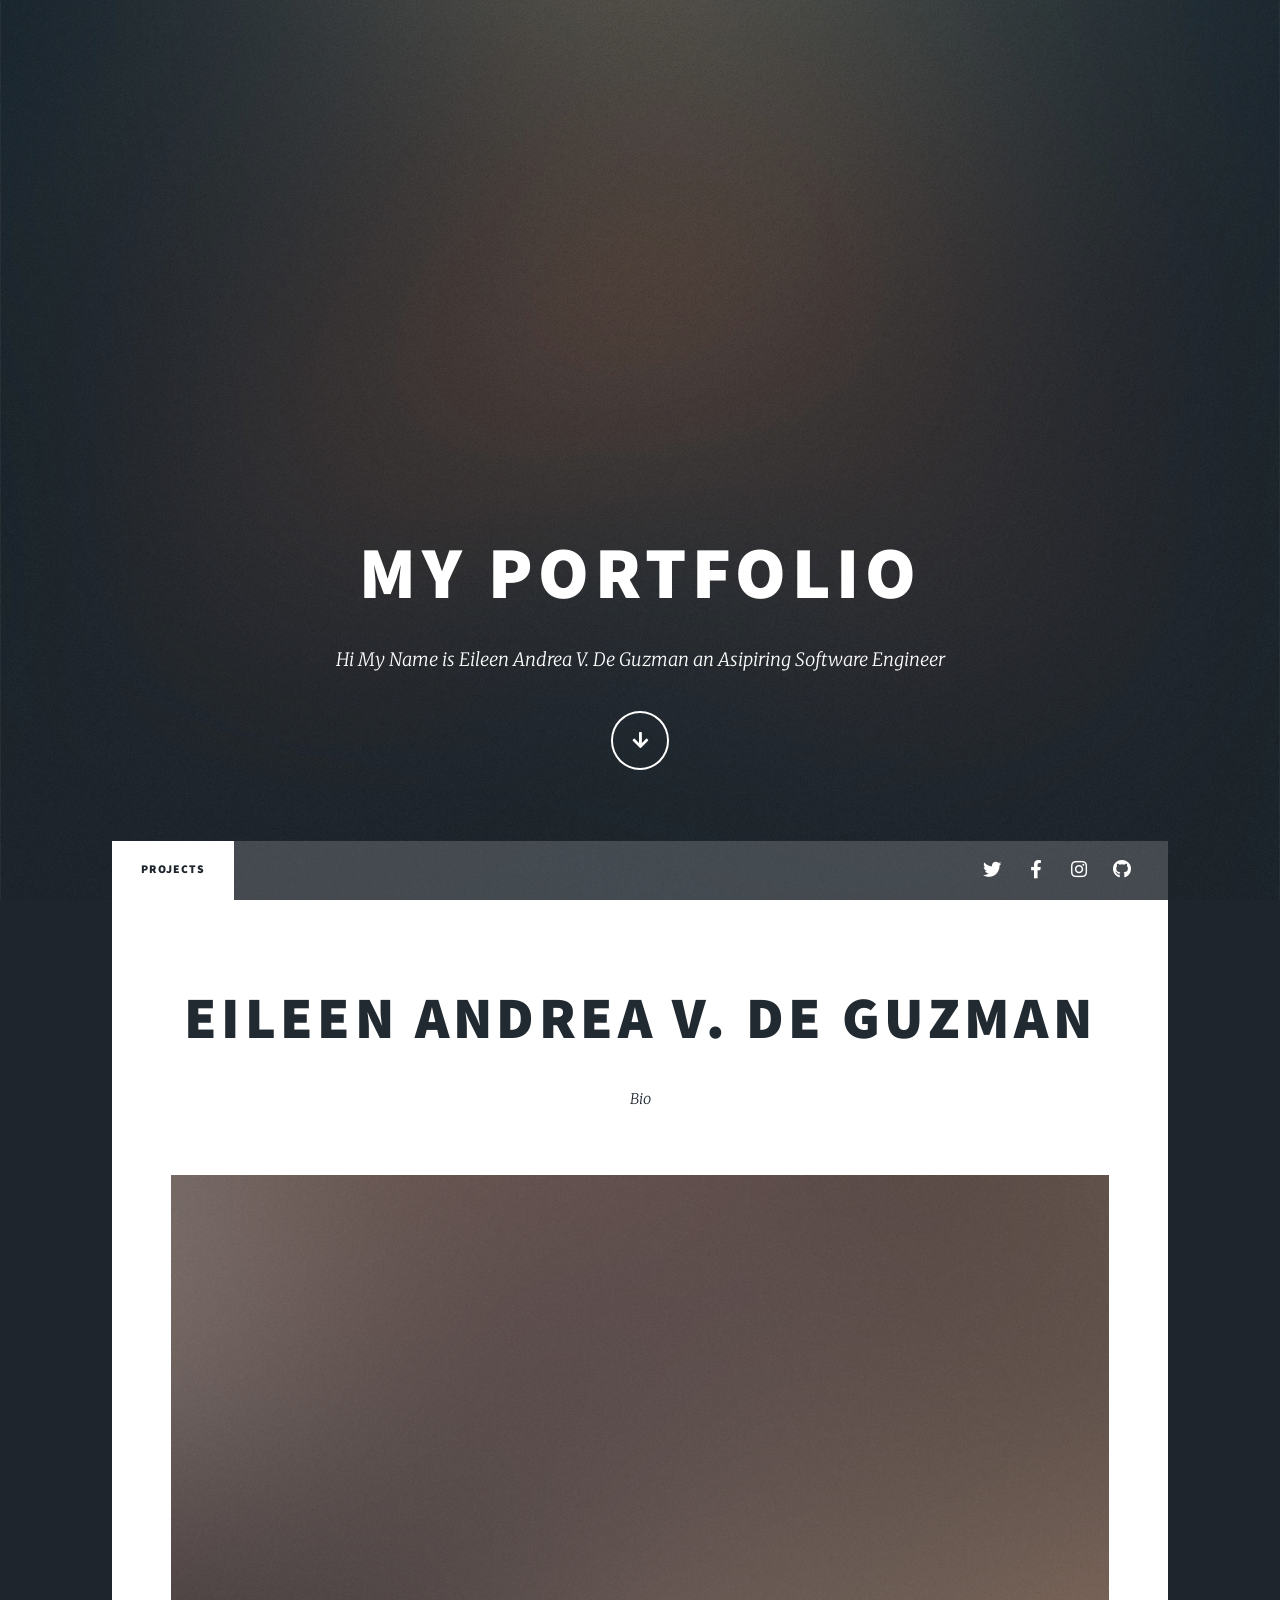
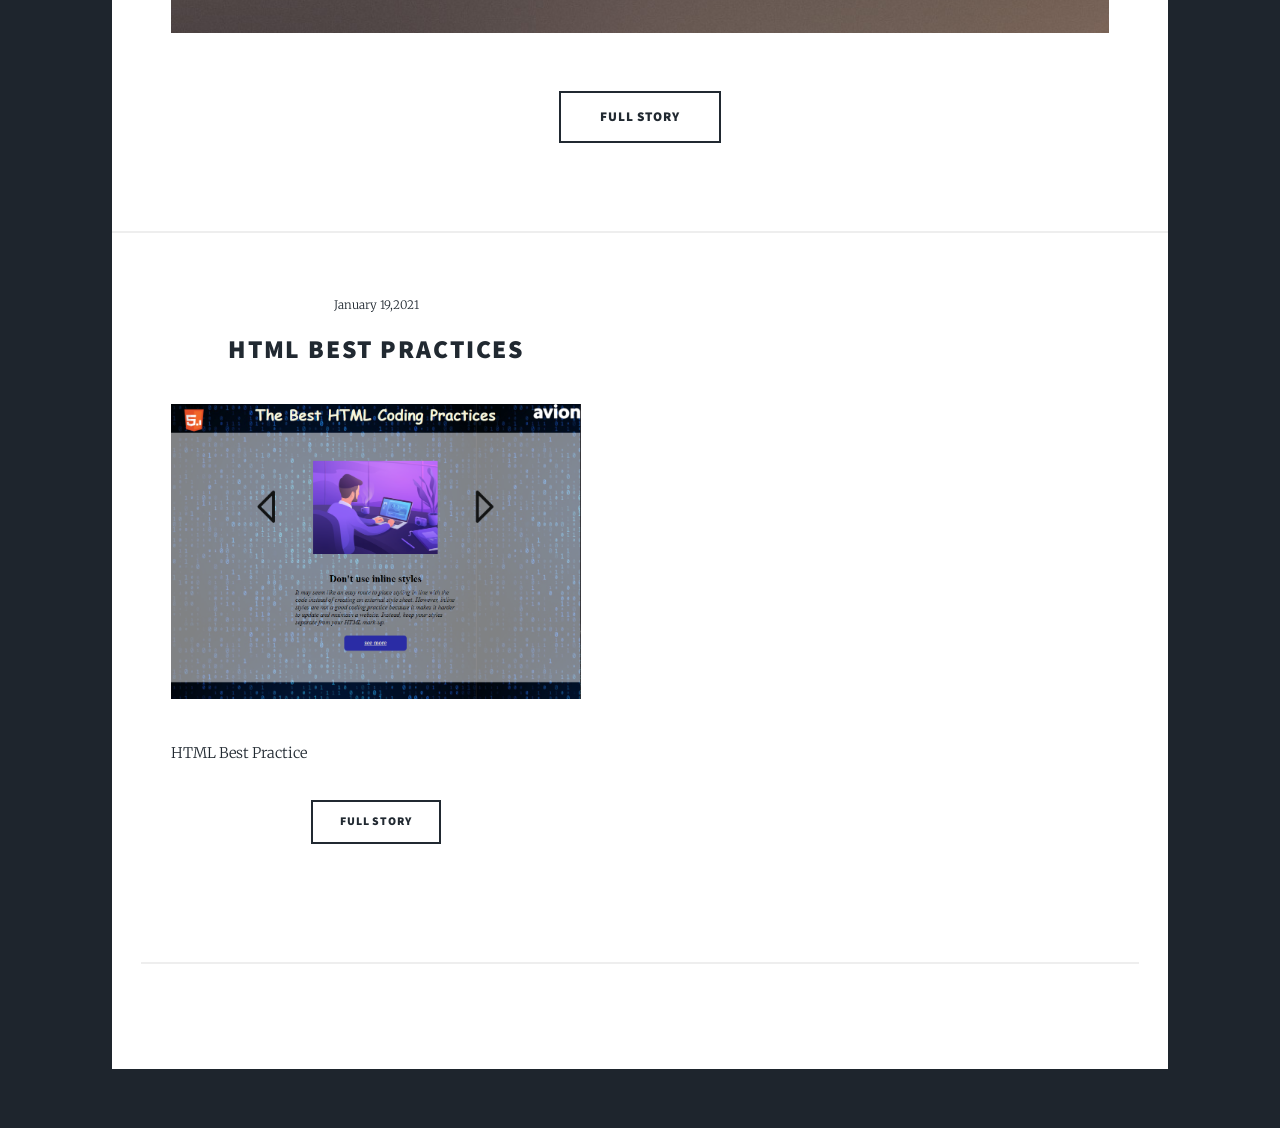
==== commit 18c867d3: "edit" ====
--- a/index.html
+++ b/index.html
@@ -65,10 +65,10 @@
 								<article>
 									<header>
 										<span class="date">January 19,2021</span>
-										<h2><a href="#">HTML Best Practices<br />
-										ipsum faucibus</a></h2>
+										<h2><a href="https://eileenandrea.github.io/batch6-activities/Day%201-HTMLBestPractices/">HTML Best Practices<br />
+										</a></h2>
 									</header>
-									<a href="#" class="image fit"><img src="images/pic02.jpg" alt="" /></a>
+									<a href="#" class="image fit"><img src="images/Project1.PNG" alt="" /></a>
 									<p>HTML Best Practice</p>
 									<ul class="actions special">
 										<li><a href="#" class="button">Full Story</a></li>
